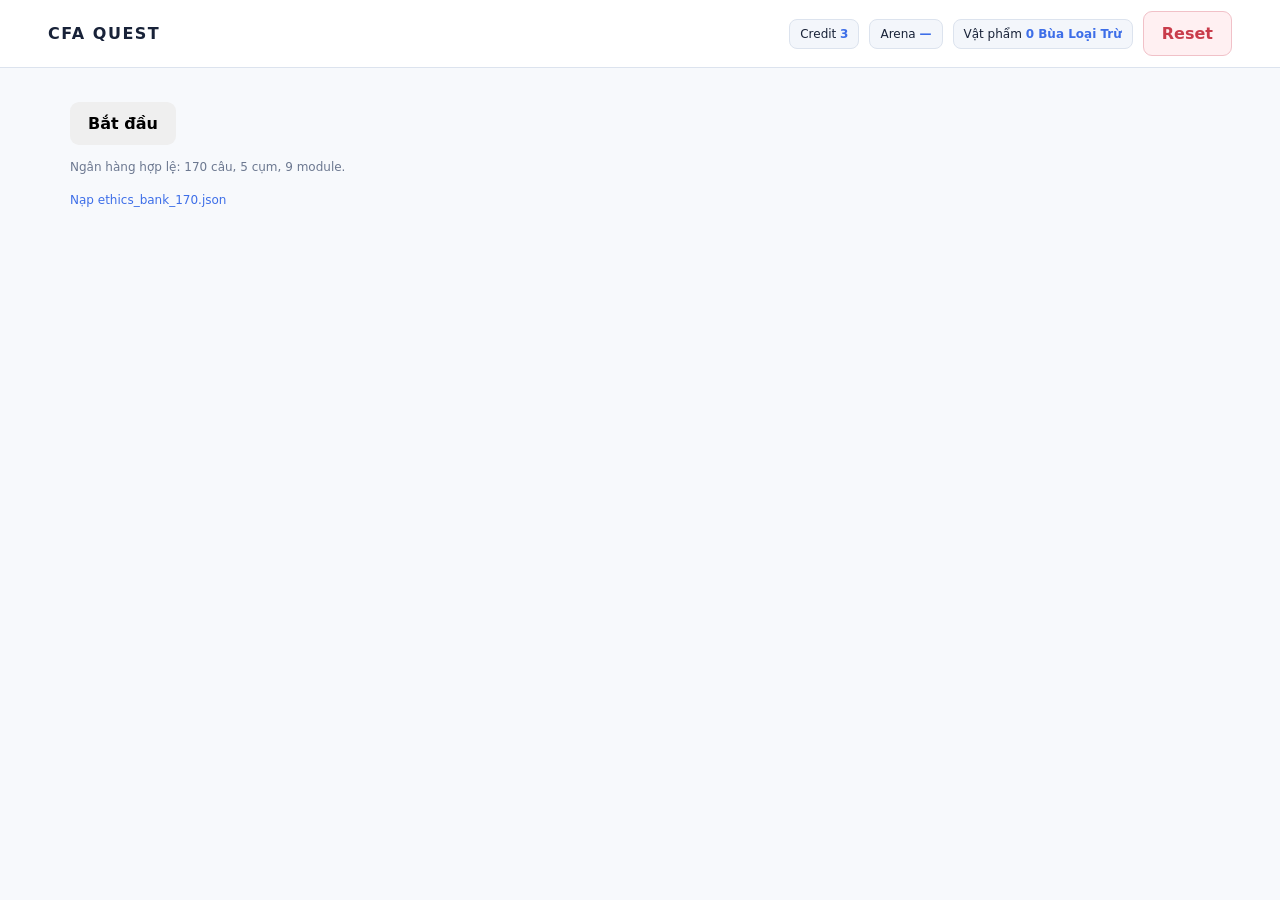
==== src/cfa_quest_v11.html @ 47611ed0 "Update cfa_quest_v11.html" ====
<!doctype html>
<html lang="vi">
<head>
  <meta charset="utf-8">
  <meta name="viewport" content="width=device-width, initial-scale=1">
  <title>CFA Quest — Ethics (demo v11)</title>
  <!-- Giao diện cũ dùng lại nguyên, file v11 chỉ bổ sung phần mới -->
  <link rel="stylesheet" href="cfa_dungeon_ui_v10_skipfix_updated.css">
  <link rel="stylesheet" href="cfa_quest_v11.css">
</head>
<body>
<header class="topbar">
  <div class="brand">CFA QUEST</div>
  <div class="hud">
    <span>Credit <b id="hudCredits">3</b></span>
    <span>Arena <b id="hudStage">—</b></span>
    <span>Vật phẩm <b id="hudItems">0 Bùa loại trừ</b></span>
    <button type="button" class="danger-btn" id="resetBtn">Reset</button>
  </div>
</header>

<main>
  <!-- Màn đầu (main menu): chỉ một nút Bắt đầu.
       Sau này có ảnh cánh cổng thì chỉ sửa CSS của .gate-btn, không đụng HTML/JS. -->
  <section id="home" class="screen active">
    <div class="menu">
      <button type="button" class="gate-btn" id="startBtn" aria-label="Bắt đầu">
        <span class="gate-label">Bắt đầu</span>
      </button>
    </div>
    <!-- Giữ lại cho kiểm thử (deployment.md bước 4, testing.md T-I04), thu nhỏ ở cuối màn -->
    <div class="menu-foot">
      <p id="bankStatus" class="status"></p>
      <label class="file-loader">Nạp ethics_bank_170.json<input id="bankFile" type="file" accept="application/json"></label>
    </div>
  </section>

  <!-- Bảng tiến trình -->
  <section id="dashboard" class="screen">
    <div class="section-head">
      <div><div class="eyebrow">Tiến trình</div><h2>Hầm ngục 5 Arena</h2></div>
      <button type="button" class="secondary-btn" id="shopBtn">Vào Shop</button>
    </div>
    <div id="stageGrid" class="stage-grid"></div>
  </section>

  <!-- Làm bài -->
  <section id="quiz" class="screen">
    <div class="quiz-shell">
      <div class="section-head">
        <div><div class="eyebrow" id="quizArena"></div></div>
        <div class="quiz-count" id="quizCount"></div>
      </div>
      <div class="progress"><i id="progress"></i></div>
      <div class="quiz-grid">
        <article class="panel question-card">
          <div class="meta"><span id="qReused" class="hidden">Câu đã gặp, phương án đã xáo</span></div>
          <h3 id="qStem"></h3>
          <div id="qOptions" class="answers"></div>
          <p id="qMsg" class="q-msg" role="alert"></p>
          <div id="feedback" class="feedback hidden"></div>
          <button type="button" id="confirmBtn" class="primary-btn">Xác nhận</button>
          <button type="button" id="nextBtn" class="primary-btn hidden">Câu tiếp</button>
        </article>
        <aside class="panel side-panel">
          <div class="stat"><span>Đã xác nhận</span><b id="sideProgress">0</b></div>
          <div class="stat"><span>Credit</span><b id="sideCredits">3</b></div>
          <hr>
          <div id="itemBox"></div>
          <hr>
          <button type="button" class="secondary-btn exit-btn" id="exitBtn">Thoát Arena</button>
        </aside>
      </div>
    </div>
  </section>

  <!-- Kết quả sau mỗi Arena -->
  <section id="result" class="screen">
    <div class="panel report-card">
      <div id="resultBody"></div>
      <div id="resultActions" class="btn-row"></div>
    </div>
  </section>

  <!-- Shop -->
  <section id="shop" class="screen">
    <div class="section-head">
      <div><div class="eyebrow">Shop</div><h2>Vật phẩm</h2></div>
      <button type="button" class="secondary-btn" id="shopBack">Quay lại</button>
    </div>
    <div class="shop-note panel">Số dư: <b id="shopCredits">3</b> Credit. Không dùng vật phẩm ở Arena 1 và Boss. Mỗi Arena dùng tối đa 1 vật phẩm. Câu dùng vật phẩm vẫn tính điểm đỗ/trượt nhưng không tính vào bảng chẩn đoán.</div>
    <div id="shopGrid" class="shop-grid"></div>
  </section>

  <!-- Bảng tổng kết sau Boss -->
  <section id="report" class="screen">
    <div class="panel report-card">
      <div id="reportBody"></div>
      <div class="btn-row">
        <button type="button" class="secondary-btn" id="reportBack">Về bảng tiến trình</button>
        <button type="button" class="primary-btn" id="newRunBtn">Tạo lượt chơi mới</button>
      </div>
    </div>
  </section>
</main>

<!-- Hộp thông báo chặn (vật phẩm thứ 2, hết câu, huỷ lượt...) -->
<div id="noticeOverlay" class="notice-overlay hidden" role="dialog" aria-modal="true" aria-labelledby="noticeTitle">
  <div class="panel notice-card">
    <h3 id="noticeTitle"></h3>
    <p id="noticeText"></p>
    <button type="button" class="primary-btn" id="noticeOk">Đã hiểu</button>
  </div>
</div>
<div id="toast" role="status"></div>

<script src="cfa_quest_v11_bank.js"></script>
<script src="cfa_quest_v11.js"></script>
</body>
</html>
---- src/cfa_dungeon_ui_v10_skipfix_updated.css ----
:root{--bg:#f7f9fc;--panel:#fff;--ink:#182238;--muted:#6c7890;--line:#dce3ee;--blue:#3d6ee8;--blue-soft:#eaf1ff;--red:#c93c4b;--red-soft:#fff0f2;--yellow:#f2c94c;--yellow-soft:#fff7d8;--gray:#a8b1c0;--gray-soft:#eef1f5;--green:#1f9d70;--green-soft:#e8f8f1;--shadow:0 12px 32px rgba(42,58,92,.08)}*{box-sizing:border-box}body{margin:0;background:var(--bg);color:var(--ink);font-family:Inter,system-ui,-apple-system,BlinkMacSystemFont,"Segoe UI",sans-serif}button,input{font:inherit}.topbar{height:68px;background:#fff;border-bottom:1px solid var(--line);display:flex;align-items:center;justify-content:space-between;padding:0 clamp(16px,4vw,48px);position:sticky;top:0;z-index:20}.brand{font-weight:900;letter-spacing:1.5px}.hud{display:flex;gap:10px;align-items:center;flex-wrap:wrap}.hud span{background:#f3f6fb;border:1px solid var(--line);border-radius:8px;padding:7px 10px;font-size:12px}.hud b{color:var(--blue)}main{max-width:1180px;margin:auto}.screen{display:none;padding:34px 20px 70px}.screen.active{display:block}.panel{background:var(--panel);border:1px solid var(--line);border-radius:16px;box-shadow:var(--shadow)}.hero{max-width:900px;margin:8vh auto 0;padding:64px;text-align:center}.eyebrow{font-size:11px;font-weight:900;letter-spacing:2px;color:var(--blue)}h1,h2,h3{margin-top:0}h1{font-size:clamp(38px,6vw,70px);line-height:1.03;margin:18px 0}h1 em{color:var(--blue);font-style:normal}p{color:var(--muted);line-height:1.7}.rules-grid{display:grid;grid-template-columns:repeat(4,1fr);gap:10px;margin:30px 0}.rules-grid div{background:#f8fafc;border:1px solid var(--line);border-radius:10px;padding:16px}.rules-grid b{display:block;font-size:24px;color:var(--blue)}.rules-grid span{font-size:11px;color:var(--muted)}button{border:0;border-radius:9px;padding:12px 18px;cursor:pointer;font-weight:800}.primary-btn{background:var(--blue);color:#fff}.primary-btn:hover{filter:brightness(1.05)}.secondary-btn{background:#fff;border:1px solid var(--line);color:var(--ink)}.danger-btn{background:var(--red-soft);color:var(--red);border:1px solid #f1c1c8}.status{min-height:20px;font-size:12px}.file-loader{display:inline-flex;gap:8px;align-items:center;color:var(--blue);font-size:12px;cursor:pointer}.file-loader input{display:none}.section-head{display:flex;justify-content:space-between;align-items:center;gap:16px;margin-bottom:20px}.section-head h2{margin:6px 0;font-size:28px}.stage-grid{display:grid;grid-template-columns:repeat(6,1fr);gap:10px}.stage{padding:18px;min-height:145px;position:relative}.stage .num{font-size:11px;color:var(--muted)}.stage h3{font-size:15px;margin:10px 0}.stage p{font-size:11px;margin:0}.stage.active{border-color:#a7bff8;background:var(--blue-soft)}.stage.done{border-color:#9bd8c0;background:var(--green-soft)}.stage.locked{background:var(--gray-soft);color:#7f8998;box-shadow:none}.stage .badge{position:absolute;right:10px;top:10px;font-size:9px;font-weight:900;padding:4px 6px;border-radius:6px;background:#fff;border:1px solid var(--line)}.dashboard-grid{display:grid;grid-template-columns:1fr 1fr;gap:12px;margin-top:14px}.compact{padding:20px}.compact h3{font-size:15px}.compact p{font-size:12px;margin:8px 0}.legend{width:12px;height:12px;border-radius:3px;display:inline-block;margin-right:7px;vertical-align:-2px}.legend.blue{background:#9bb8ff}.legend.red{background:#ef8993}.legend.yellow{background:#f3d56b}.legend.gray{background:#c6ccd5}.quiz-shell{max-width:1000px;margin:auto}.quiz-count{font-weight:900;color:var(--blue)}.progress{height:8px;background:#e9edf4;border-radius:99px;overflow:hidden;margin-bottom:16px}.progress i{display:block;height:100%;width:0;background:var(--blue);transition:.25s}.quiz-grid{display:grid;grid-template-columns:1fr 250px;gap:14px}.question-card{padding:32px}.meta{display:flex;justify-content:space-between;color:var(--blue);font-size:11px;font-weight:900}.question-card h3{font-size:25px;line-height:1.5;margin:18px 0 24px}.answers{display:grid;gap:10px}.ans{width:100%;text-align:left;background:#fff;border:1px solid var(--line);color:var(--ink)}.ans:hover:not(:disabled){border-color:#9bb8ff;background:var(--blue-soft)}.ans.correct{background:var(--green-soft);border-color:#78cba9}.ans.wrong{background:var(--red-soft);border-color:#e58b96}.ans:disabled{cursor:default}.feedback{margin:18px 0;padding:14px;background:var(--yellow-soft);border-left:4px solid var(--yellow);border-radius:8px;color:#66531b;font-size:13px;line-height:1.6}.hidden{display:none!important}.side-panel{padding:20px;height:max-content}.stat{display:flex;justify-content:space-between;padding:12px 0;border-bottom:1px solid var(--line);font-size:12px}.stat b{color:var(--blue)}.side-panel hr{border:0;border-top:1px solid var(--line);margin:18px 0}.item-card{background:var(--blue-soft);border:1px solid #c4d5fb;border-radius:10px;padding:12px;font-size:11px}.item-card button{margin-top:10px;width:100%;background:#fff;border:1px solid #b7c9f5;color:var(--blue)}.modal-card{max-width:760px;margin:10vh auto;padding:54px;text-align:center}.modal-card h1{font-size:42px}.result-box{margin:25px 0;padding:18px;background:var(--yellow-soft);border:1px solid #ecd788;border-radius:10px;text-align:left}.shop-note{padding:16px;margin-bottom:14px;font-size:12px}.shop-grid{display:grid;grid-template-columns:repeat(3,1fr);gap:12px}.shop-item{padding:22px}.shop-item h3{font-size:16px}.shop-item p{font-size:12px}.shop-item .price{font-weight:900;color:var(--blue);margin:12px 0}.report-card{max-width:1000px;margin:auto;padding:42px}.report-card h1{font-size:45px}.metrics{display:grid;grid-template-columns:repeat(4,1fr);gap:10px;margin:22px 0}.metric{background:#f7f9fc;border:1px solid var(--line);border-radius:10px;padding:14px}.metric span{display:block;color:var(--muted);font-size:10px}.metric b{font-size:24px}.table-wrap{border:1px solid var(--line);border-radius:10px;overflow:hidden;margin-bottom:24px}.row{display:grid;grid-template-columns:1.2fr 1fr 1fr 1fr;padding:12px 14px;border-bottom:1px solid var(--line);font-size:12px}.row:last-child{border-bottom:0}.row.head{background:#f4f6fa;font-weight:900}.milestones{display:grid;gap:8px;margin-bottom:24px}.milestone{padding:12px;border-radius:9px;background:#f7f9fc;border:1px solid var(--line);font-size:12px}.cluster-report{display:grid;grid-template-columns:repeat(2,1fr);gap:10px;margin-bottom:24px}.cluster-card{padding:15px;border:1px solid var(--line);border-radius:10px}.cluster-card.weak{background:var(--red-soft);border-color:#efb0b8}.cluster-card.good{background:var(--green-soft);border-color:#b0dfcb}.performance-final{background:var(--yellow-soft);border:1px solid #ecd788;border-radius:12px;padding:22px;display:flex;justify-content:space-between;align-items:center;margin:24px 0}.performance-final b{font-size:36px}.muted{color:var(--muted)}#toast{position:fixed;right:20px;bottom:20px;background:#1d2940;color:#fff;padding:12px 15px;border-radius:9px;opacity:0;transform:translateY(10px);transition:.2s;pointer-events:none;z-index:50;font-size:12px}#toast.show{opacity:1;transform:none}@media(max-width:800px){.hero{padding:35px 20px}.rules-grid,.stage-grid,.shop-grid,.metrics{grid-template-columns:repeat(2,1fr)}.quiz-grid,.dashboard-grid{grid-template-columns:1fr}.side-panel{order:-1}.cluster-report{grid-template-columns:1fr}}@media(max-width:520px){.topbar{height:auto;padding:12px 14px;align-items:flex-start}.hud{justify-content:flex-end}.rules-grid,.stage-grid,.shop-grid,.metrics{grid-template-columns:1fr}.screen{padding:20px 12px 50px}.question-card,.report-card,.modal-card{padding:22px}.question-card h3{font-size:20px}.section-head{align-items:flex-start}}

/* Active stage is an actionable card. */
.stage.active { cursor: pointer; }
.stage.active:hover { transform: translateY(-2px); box-shadow: 0 10px 24px rgba(35, 76, 150, .12); }
.stage.active:focus { outline: 2px solid #4f7cff; outline-offset: 3px; }
.stage.done { cursor: default; }
.stage.locked { cursor: not-allowed; }
---- src/cfa_quest_v11.css ----
/* CFA Quest demo v11 — chỉ bổ sung cho các thành phần mới.
   Màu, font, panel, nút... lấy từ cfa_dungeon_ui_v10_skipfix_updated.css. */

/* Chọn rồi mới xác nhận */
.ans.selected { border-color: var(--blue); background: var(--blue-soft); box-shadow: inset 3px 0 0 var(--blue); }
.ans.eliminated { opacity: .35; text-decoration: line-through; }
.ans:focus-visible, button:focus-visible { outline: 2px solid var(--blue); outline-offset: 2px; }
#confirmBtn, #nextBtn { margin-top: 16px; }
.q-msg { min-height: 1.4em; margin: 10px 0 0; color: var(--red); font-size: 13px; }
.hint-line { background: var(--yellow-soft); border-left: 4px solid var(--yellow); border-radius: 8px; padding: 10px 12px; color: #66531b; font-size: 13px; margin: 0 0 14px; }
.meta #qReused { color: var(--red); }
.item-card + .item-card { margin-top: 10px; }
.item-card button:disabled { opacity: .5; cursor: not-allowed; }
.exit-btn { width: 100%; }
.stage .try { margin-top: 8px; font-weight: 700; }

/* Bảng */
.tbl-wrap { overflow-x: auto; border: 1px solid var(--line); border-radius: 10px; margin: 10px 0; }
table.diag { width: 100%; border-collapse: collapse; font-size: 13px; }
table.diag th, table.diag td { padding: 9px 12px; border-bottom: 1px solid var(--line); text-align: left; white-space: nowrap; }
table.diag thead th { background: #f4f6fa; font-size: 12px; }
table.diag tbody tr:last-child th, table.diag tbody tr:last-child td { border-bottom: 0; }
table.diag tr.sub th { padding-left: 28px; font-weight: 400; color: var(--muted); }
table.diag tr.sub td { color: var(--muted); }
table.diag tr.hl th, table.diag tr.hl td { background: var(--red-soft); }
.verdict.good { color: var(--green); font-weight: 700; }
.verdict.mid { color: #9a6b00; font-weight: 700; }
.verdict.weak { color: var(--red); font-weight: 700; }
.verdict.na { color: var(--muted); }
.note { font-size: 12px; color: var(--muted); margin: 6px 0 18px; }

/* Biểu đồ tiến bộ */
.chart-wrap { overflow-x: auto; }
.chart-wrap svg { width: 100%; min-width: 480px; height: auto; display: block; }
.chart-wrap .grid { stroke: var(--line); stroke-width: 1; }
.chart-wrap .grid.threshold { stroke: var(--gray); stroke-width: 1.5; stroke-dasharray: 6 4; }
.chart-wrap .axis { font-size: 11px; fill: var(--muted); }
.chart-wrap .end-label { font-size: 12px; font-weight: 700; }

/* Màn kết quả */
.report-card h3 { margin-top: 28px; }
.result-score { display: flex; align-items: baseline; gap: 14px; flex-wrap: wrap; padding: 16px 20px; border-radius: 12px; margin: 10px 0 14px; }
.result-score b { font-size: 40px; }
.result-score.pass { background: var(--green-soft); border: 1px solid #9bd8c0; }
.result-score.fail { background: var(--red-soft); border: 1px solid #efb0b8; }
.announce { background: var(--blue-soft); border: 1px solid #c4d5fb; border-radius: 12px; padding: 14px 18px; margin: 18px 0; }
.announce h3 { margin: 0 0 6px; font-size: 15px; }
.announce p { margin: 0; color: var(--ink); }
.warn-box { background: var(--yellow-soft); border: 1px solid #ecd788; border-radius: 10px; padding: 12px 14px; font-size: 13px; margin: 12px 0; color: #66531b; }
.review { border: 1px solid var(--line); border-radius: 10px; padding: 10px 14px; margin: 8px 0; font-size: 13px; }
.review summary { cursor: pointer; font-weight: 700; }
.review .stem { color: var(--ink); }
.review .reason { color: #8a3340; }
.review .explain { background: #f7f9fc; border-radius: 8px; padding: 10px; }
.review pre { white-space: pre-wrap; font-size: 12px; }
.tag { display: inline-block; font-size: 11px; font-weight: 800; border-radius: 6px; padding: 2px 6px; margin-right: 4px; }
.tag.wrong { background: var(--red-soft); color: var(--red); }
.tag.right { background: var(--green-soft); color: var(--green); }
.btn-row { display: flex; gap: 10px; flex-wrap: wrap; justify-content: flex-end; margin-top: 24px; }
.performance-final small { font-size: 11px; color: var(--muted); font-weight: 400; }

/* Shop */
.shop-grid { grid-template-columns: repeat(2, 1fr); }
.shop-item button:disabled { opacity: .45; cursor: not-allowed; }
.shop-item .lack { color: var(--red); font-size: 12px; margin: 8px 0 0; }

/* Bảng tiến trình */
.targets { margin-top: 14px; }
.targets p { margin: 6px 0; }

/* Hộp thông báo */
.notice-overlay { position: fixed; inset: 0; background: rgba(24, 34, 56, .45); display: flex; align-items: center; justify-content: center; z-index: 60; padding: 20px; }
.notice-card { max-width: 460px; width: 100%; padding: 26px; }
.notice-card p { white-space: pre-line; color: var(--ink); }

@media (max-width: 800px) {
  .shop-grid { grid-template-columns: 1fr; }
  .btn-row { justify-content: stretch; }
  .btn-row button { flex: 1 1 auto; }
}
@media (prefers-reduced-motion: reduce) {
  * { transition: none !important; }
}

/* Chữ phương án dễ đọc hơn, số câu không xuống dòng */
.ans { font-weight: 500; line-height: 1.5; }
.quiz-count { white-space: nowrap; }

/* Ô Arena đã đỗ: bấm để xem lại kết quả (28/09) */
.stage.done.reviewable { cursor: pointer; }
.stage.done.reviewable:hover { transform: translateY(-2px); box-shadow: 0 10px 24px rgba(31, 157, 112, .14); }
.stage.done.reviewable:focus { outline: 2px solid var(--green); outline-offset: 3px; }
.stage .review-link { margin-top: 6px; font-weight: 700; color: var(--green); }
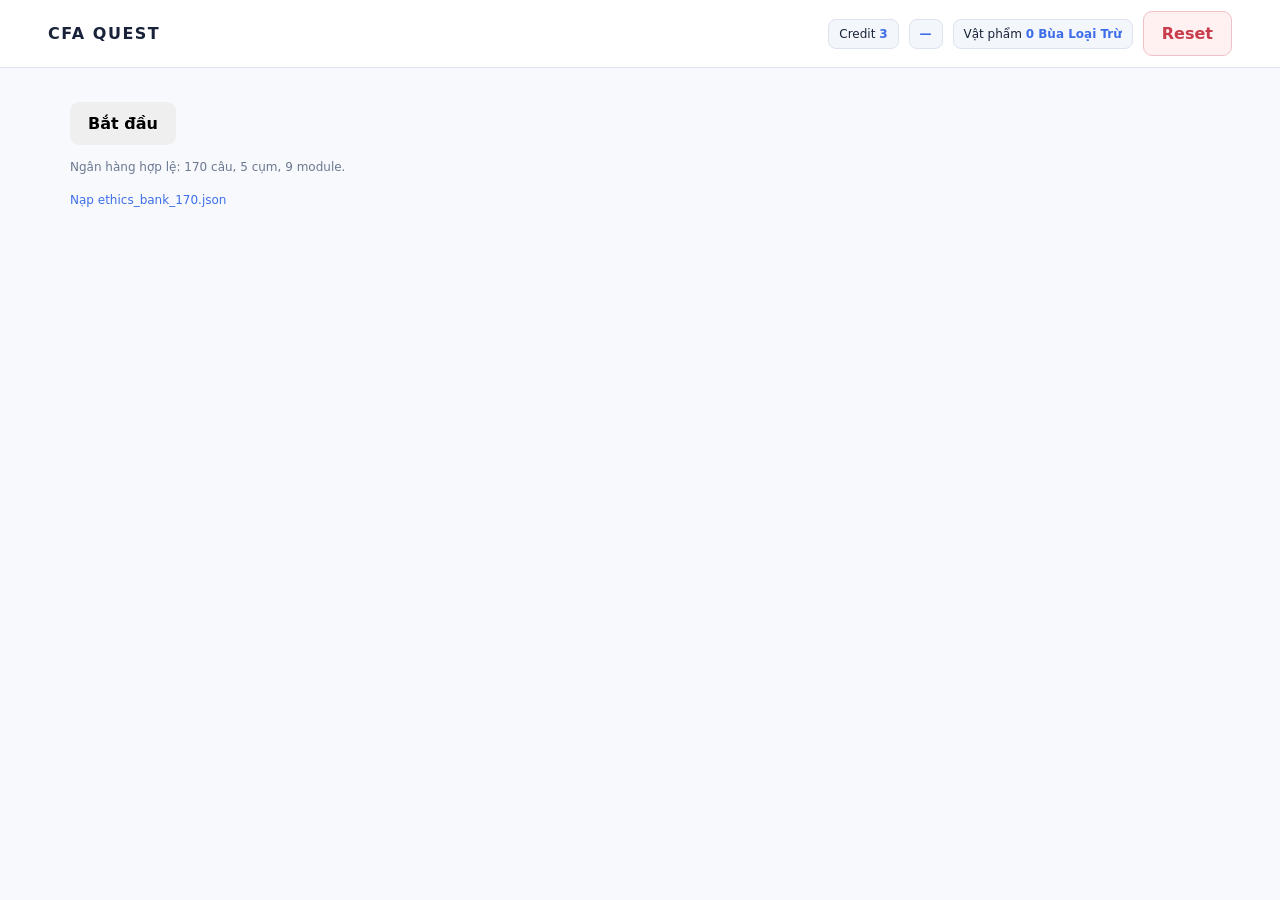
==== commit 519aff77: "Update cfa_quest_v11.html" ====
--- a/src/cfa_quest_v11.html
+++ b/src/cfa_quest_v11.html
@@ -13,7 +13,7 @@
   <div class="brand">CFA QUEST</div>
   <div class="hud">
     <span>Credit <b id="hudCredits">3</b></span>
-    <span>Arena <b id="hudStage">—</b></span>
+    <span><b id="hudStage">—</b></span>
     <span>Vật phẩm <b id="hudItems">0 Bùa loại trừ</b></span>
     <button type="button" class="danger-btn" id="resetBtn">Reset</button>
   </div>
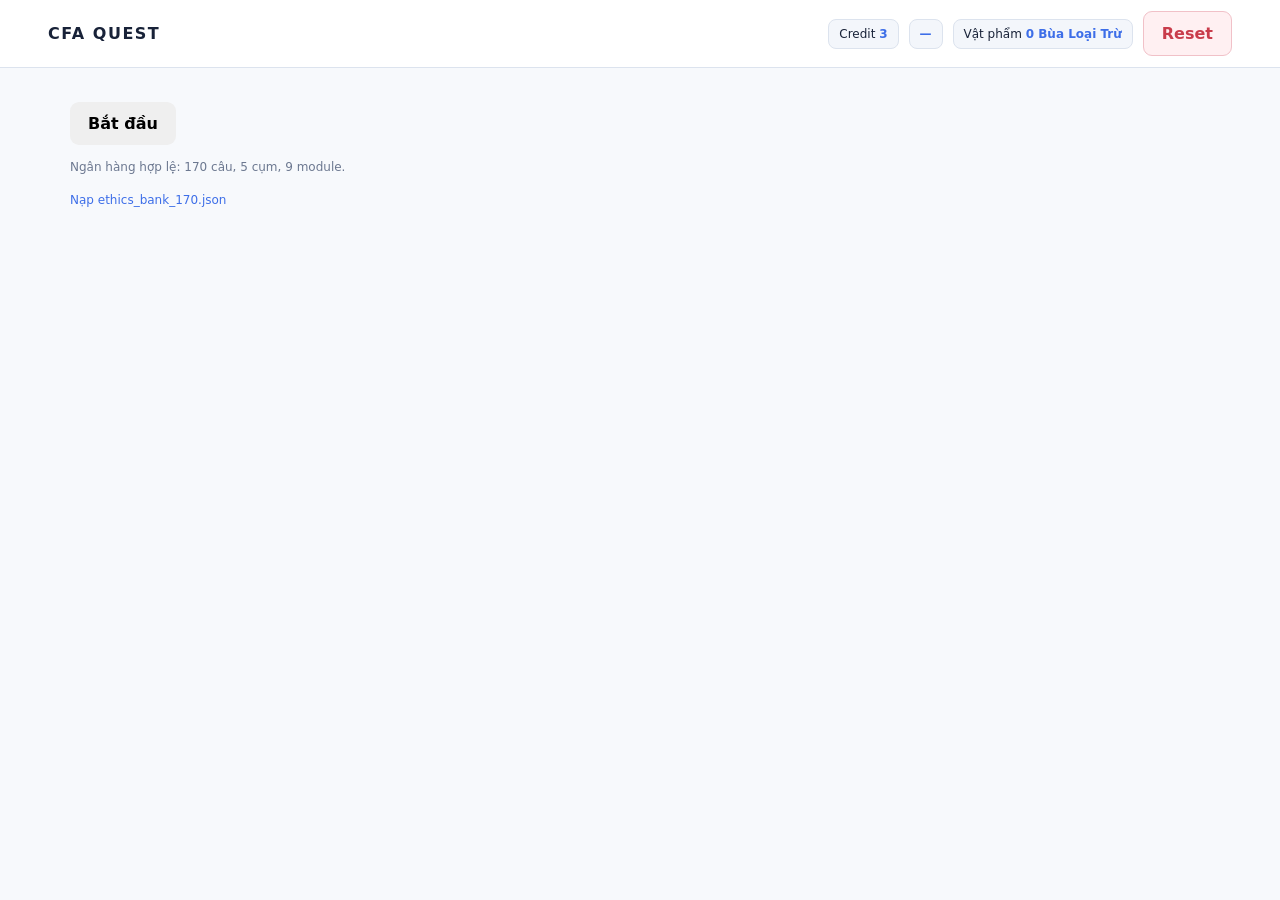
==== commit 867ce28b: "Update HTML for CFA Quest demo v12 Updated the title and added new styles for version 12. Modified p" ====
--- a/src/cfa_quest_v11.html
+++ b/src/cfa_quest_v11.html
@@ -3,10 +3,12 @@
 <head>
   <meta charset="utf-8">
   <meta name="viewport" content="width=device-width, initial-scale=1">
-  <title>CFA Quest — Ethics (demo v11)</title>
+  <title>CFA Quest — Ethics (demo v12)</title>
   <!-- Giao diện cũ dùng lại nguyên, file v11 chỉ bổ sung phần mới -->
   <link rel="stylesheet" href="cfa_dungeon_ui_v10_skipfix_updated.css">
   <link rel="stylesheet" href="cfa_quest_v11.css">
+  <!-- v12: đồng hồ, ô World Quest, khoá Boss -->
+  <link rel="stylesheet" href="cfa_quest_v12.css">
 </head>
 <body>
 <header class="topbar">
@@ -38,7 +40,7 @@
   <!-- Bảng tiến trình -->
   <section id="dashboard" class="screen">
     <div class="section-head">
-      <div><div class="eyebrow">Tiến trình</div><h2>Hầm ngục 5 Arena</h2></div>
+      <div><div class="eyebrow">Tiến trình</div><h2>Hầm ngục 5 Arena</h2><p class="dash-note">Ngưỡng đỗ tăng dần 70% → 90%. Arena 3, 4 và Boss có đồng hồ, quá giờ bị trừ Credit. Boss phải mở bằng 15 Credit.</p></div>
       <button type="button" class="secondary-btn" id="shopBtn">Vào Shop</button>
     </div>
     <div id="stageGrid" class="stage-grid"></div>
@@ -49,7 +51,7 @@
     <div class="quiz-shell">
       <div class="section-head">
         <div><div class="eyebrow" id="quizArena"></div></div>
-        <div class="quiz-count" id="quizCount"></div>
+        <div class="quiz-right"><div id="qTimer" class="q-timer hidden" role="timer" aria-live="off"></div><div class="quiz-count" id="quizCount"></div></div>
       </div>
       <div class="progress"><i id="progress"></i></div>
       <div class="quiz-grid">
@@ -88,7 +90,7 @@
       <div><div class="eyebrow">Shop</div><h2>Vật phẩm</h2></div>
       <button type="button" class="secondary-btn" id="shopBack">Quay lại</button>
     </div>
-    <div class="shop-note panel">Số dư: <b id="shopCredits">3</b> Credit. Không dùng vật phẩm ở Arena 1 và Boss. Mỗi Arena dùng tối đa 1 vật phẩm. Câu dùng vật phẩm vẫn tính điểm đỗ/trượt nhưng không tính vào bảng chẩn đoán.</div>
+    <div class="shop-note panel">Số dư: <b id="shopCredits">3</b> Credit. Không dùng vật phẩm ở Arena 1 và World Quest. Mỗi Arena (kể cả Boss) dùng tối đa 1 vật phẩm. Credit mua vật phẩm cũng là Credit để mở Boss (15 Credit). Câu dùng vật phẩm vẫn tính điểm đỗ/trượt nhưng không tính vào bảng chẩn đoán.</div>
     <div id="shopGrid" class="shop-grid"></div>
   </section>
 
@@ -109,7 +111,7 @@
   <div class="panel notice-card">
     <h3 id="noticeTitle"></h3>
     <p id="noticeText"></p>
-    <button type="button" class="primary-btn" id="noticeOk">Đã hiểu</button>
+    <div class="notice-actions"><button type="button" class="secondary-btn hidden" id="noticeCancel">Huỷ</button><button type="button" class="primary-btn" id="noticeOk">Đã hiểu</button></div>
   </div>
 </div>
 <div id="toast" role="status"></div>
--- a/src/cfa_quest_v12.css
+++ b/src/cfa_quest_v12.css
@@ -0,0 +1,33 @@
+/* CFA Quest demo v12 — chỉ bổ sung cho phần mới: đồng hồ, World Quest, khoá Boss.
+   Màu lấy từ biến trong cfa_dungeon_ui_v10_skipfix_updated.css. */
+
+/* Bảng tiến trình 7 ô: Arena 1–4, World Quest, Boss, Bảng tổng kết */
+@media (min-width: 801px) {
+  .stage-grid { grid-template-columns: repeat(7, 1fr); }
+}
+.dash-note { margin: 4px 0 0; font-size: 12px; }
+.stage .rule-line { margin-top: 8px; font-weight: 700; color: var(--ink); }
+.stage.locked .rule-line { color: #7f8998; }
+.stage.quest-card.active { border-color: #ecd788; background: var(--yellow-soft); }
+.stage.quest-card.active .badge { color: #8a6a00; }
+.stage.boss-gate { border: 1px dashed var(--red); background: var(--red-soft); cursor: pointer; }
+.stage.boss-gate .gate-line { margin-top: 8px; color: var(--ink); }
+.stage.boss-gate .gate-lack { margin-top: 6px; color: var(--red); font-weight: 700; }
+.stage.boss-gate .gate-ok { margin-top: 6px; color: var(--green); font-weight: 700; }
+
+/* Đồng hồ mỗi câu */
+.quiz-right { display: flex; align-items: center; gap: 12px; }
+.q-timer { font-weight: 800; font-size: 14px; padding: 6px 12px; border-radius: 8px; background: var(--blue-soft); color: var(--blue); border: 1px solid #c4d5fb; white-space: nowrap; font-variant-numeric: tabular-nums; }
+.q-timer.warn { background: var(--yellow-soft); color: #8a6a00; border-color: #ecd788; }
+.q-timer.over { background: var(--red-soft); color: var(--red); border-color: #efb0b8; }
+
+/* Dòng tính Credit ở màn kết quả */
+.credit-line { display: flex; flex-direction: column; gap: 4px; padding: 12px 16px; border-radius: 10px; background: #f7f9fc; border: 1px solid var(--line); margin: 8px 0 14px; font-size: 13px; }
+.credit-line b { font-size: 15px; }
+
+/* Hộp xác nhận hai nút */
+.notice-actions { display: flex; gap: 10px; justify-content: flex-end; flex-wrap: wrap; }
+
+@media (max-width: 520px) {
+  .quiz-right { flex-direction: column; align-items: flex-end; gap: 6px; }
+}
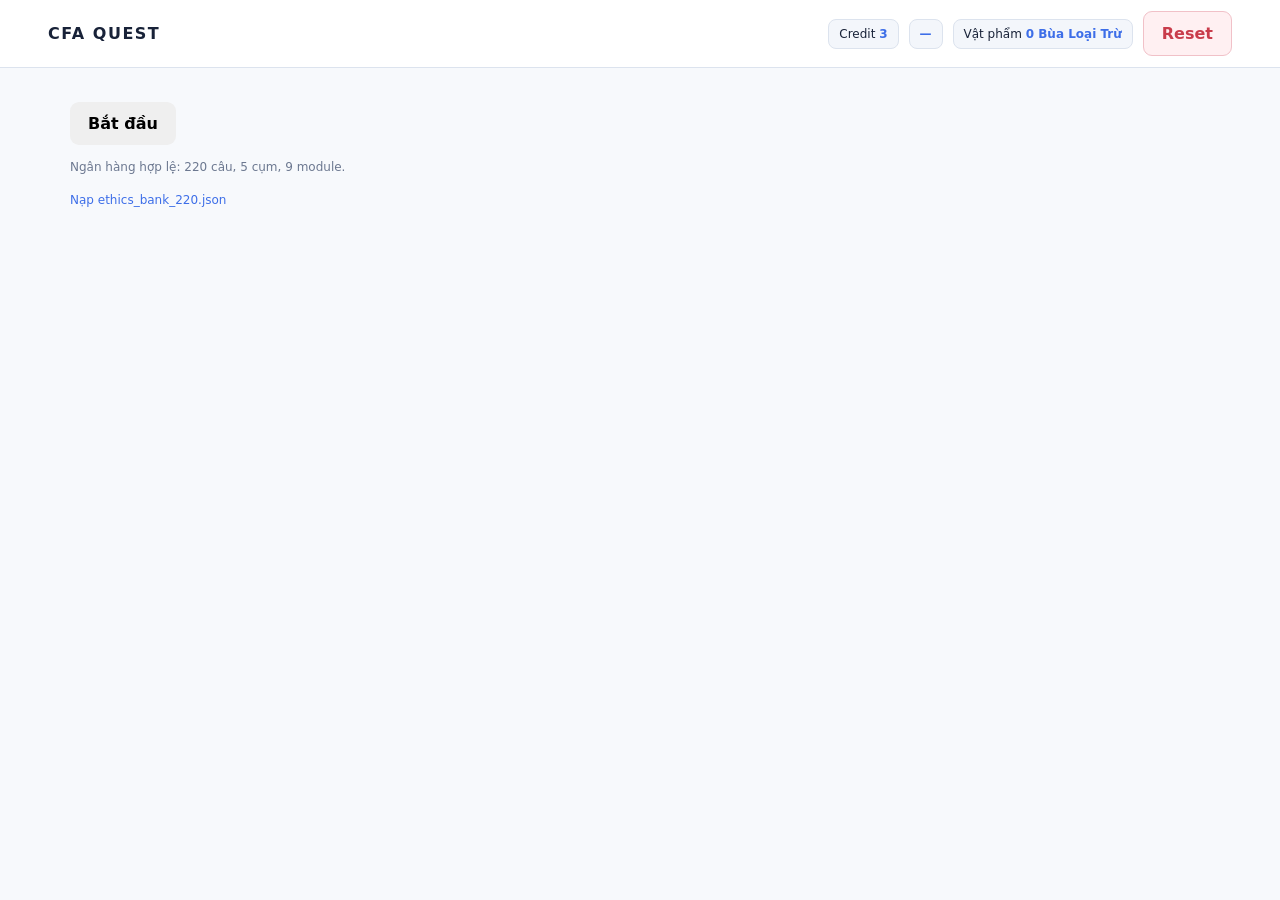
==== commit cfcfb741: "Update file input label for ethics_bank_220.json" ====
--- a/src/cfa_quest_v11.html
+++ b/src/cfa_quest_v11.html
@@ -33,7 +33,7 @@
     <!-- Giữ lại cho kiểm thử (deployment.md bước 4, testing.md T-I04), thu nhỏ ở cuối màn -->
     <div class="menu-foot">
       <p id="bankStatus" class="status"></p>
-      <label class="file-loader">Nạp ethics_bank_170.json<input id="bankFile" type="file" accept="application/json"></label>
+      <label class="file-loader">Nạp ethics_bank_220.json<input id="bankFile" type="file" accept="application/json"></label>
     </div>
   </section>
 
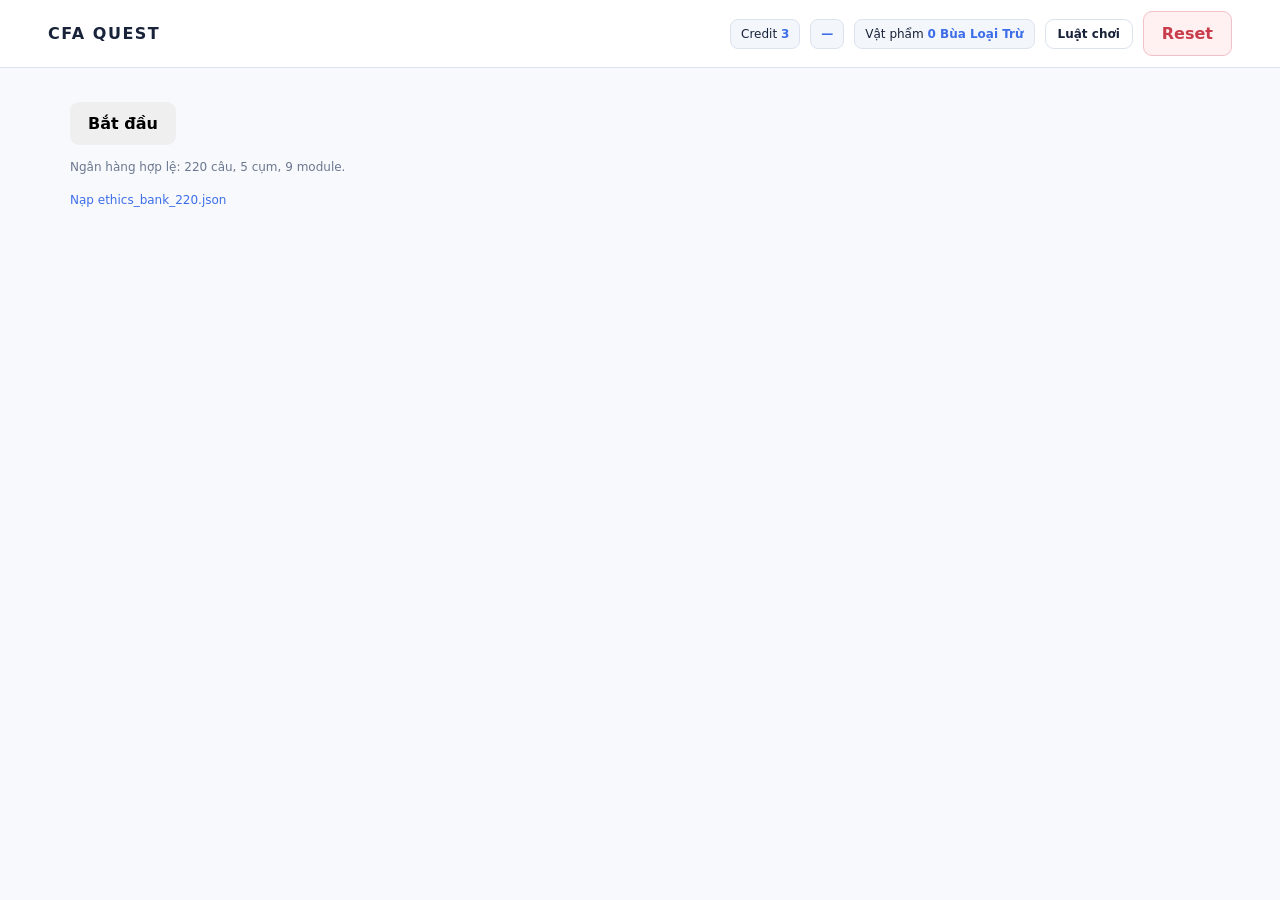
==== commit cc1dcca9: "Add tutorial and rules overlay to HTML" ====
--- a/src/cfa_quest_v11.html
+++ b/src/cfa_quest_v11.html
@@ -9,6 +9,8 @@
   <link rel="stylesheet" href="cfa_quest_v11.css">
   <!-- v12: đồng hồ, ô World Quest, khoá Boss -->
   <link rel="stylesheet" href="cfa_quest_v12.css">
+  <!-- Tutorial (17/10/2026): thẻ hướng dẫn, coach mark, bảng Luật chơi -->
+  <link rel="stylesheet" href="cfa_quest_tutorial.css">
 </head>
 <body>
 <header class="topbar">
@@ -17,6 +19,7 @@
     <span>Credit <b id="hudCredits">3</b></span>
     <span><b id="hudStage">—</b></span>
     <span>Vật phẩm <b id="hudItems">0 Bùa loại trừ</b></span>
+    <button type="button" class="secondary-btn rules-btn" id="rulesBtn">Luật chơi</button>
     <button type="button" class="danger-btn" id="resetBtn">Reset</button>
   </div>
 </header>
@@ -111,12 +114,30 @@
   <div class="panel notice-card">
     <h3 id="noticeTitle"></h3>
     <p id="noticeText"></p>
+    <p id="noticeWarn" class="notice-warn hidden"></p>
     <div class="notice-actions"><button type="button" class="secondary-btn hidden" id="noticeCancel">Huỷ</button><button type="button" class="primary-btn" id="noticeOk">Đã hiểu</button></div>
   </div>
 </div>
 <div id="toast" role="status"></div>
 
+<!-- Bảng Luật chơi: luôn mở được, trừ lúc đang làm câu có đồng hồ. Nội dung sinh từ CONFIG. -->
+<div id="rulesOverlay" class="notice-overlay hidden" role="dialog" aria-modal="true" aria-labelledby="rulesTitle">
+  <div class="panel rules-card">
+    <div class="eyebrow">Tra cứu</div>
+    <h3 id="rulesTitle">Luật chơi</h3>
+    <div id="rulesBody"></div>
+    <div class="notice-actions">
+      <button type="button" class="secondary-btn" id="rulesReplay">Xem lại hướng dẫn</button>
+      <button type="button" class="primary-btn" id="rulesClose">Đóng</button>
+    </div>
+  </div>
+</div>
+
+<!-- Lớp hướng dẫn (tutorial). Tách khỏi #noticeOverlay để không đè hộp notice()/ask(). -->
+<div id="tutLayer" class="tut-layer hidden"></div>
+
 <script src="cfa_quest_v11_bank.js"></script>
+<script src="cfa_quest_tutorial.js"></script>
 <script src="cfa_quest_v11.js"></script>
 </body>
 </html>
--- a/src/cfa_quest_tutorial.css
+++ b/src/cfa_quest_tutorial.css
@@ -0,0 +1,66 @@
+/* CFA Quest — lớp hướng dẫn (tutorial) và bảng Luật chơi.
+   Màu lấy từ biến trong cfa_dungeon_ui_v10_skipfix_updated.css. */
+
+/* Nút Luật chơi trên thanh HUD */
+.rules-btn { padding: 7px 12px; font-size: 12px; }
+.rules-btn:disabled { opacity: .45; cursor: not-allowed; }
+
+/* Dòng cảnh báo trong hộp xác nhận (hộp mở khoá Boss) */
+.notice-warn { color: var(--red); font-weight: 700; background: var(--red-soft); border: 1px solid #efb0b8; border-radius: 8px; padding: 10px 12px; line-height: 1.6; }
+
+/* Ghi chú cố định cạnh Bảng A của Bảng tổng kết */
+.claim-note { background: #f7f9fc; border: 1px solid var(--line); border-left: 4px solid var(--gray); border-radius: 10px; padding: 12px 16px; margin: 4px 0 22px; font-size: 13px; }
+.claim-note b { color: var(--ink); }
+.claim-note ol { margin: 6px 0 0; padding-left: 20px; color: var(--muted); line-height: 1.6; }
+
+/* Bảng Luật chơi */
+.rules-card { max-width: 860px; width: 100%; padding: 26px; max-height: calc(100vh - 40px); overflow-y: auto; }
+.rules-card h3 { margin: 6px 0 12px; }
+/* table.diag (v11) đặt nowrap cho mọi ô; bảng luật cần xuống dòng để đủ 6 cột */
+table.diag.rules-table { width: 100%; }
+table.diag.rules-table th, table.diag.rules-table td { white-space: normal; font-size: 12px; vertical-align: top; padding: 8px 10px; }
+table.diag.rules-table tbody th { white-space: nowrap; }
+
+/* ---------- Lớp hướng dẫn ---------- */
+.tut-layer { position: fixed; inset: 0; z-index: 70; }
+.tut-backdrop { position: fixed; inset: 0; background: rgba(24, 34, 56, .45); }
+.tut-backdrop.clear { background: transparent; }   /* coach mark: phần tối do .tut-spot vẽ */
+
+/* Khung sáng quanh phần được chỉ vào */
+.tut-spot { position: fixed; z-index: 71; border-radius: 12px; box-shadow: 0 0 0 9999px rgba(24, 34, 56, .45); outline: 2px solid var(--yellow); pointer-events: none; transition: top .15s, left .15s, width .15s, height .15s; }
+
+/* Thẻ giữa màn hình */
+.tut-card { position: fixed; top: 50%; left: 50%; transform: translate(-50%, -50%); width: min(460px, calc(100vw - 32px)); padding: 24px 26px; z-index: 72; max-height: calc(100vh - 32px); overflow-y: auto; }
+.tut-card h3 { margin: 8px 0 10px; font-size: 18px; }
+.tut-body p { margin: 0 0 10px; font-size: 14px; color: var(--ink); line-height: 1.6; }
+.tut-body b { color: var(--ink); }
+.tut-actions { display: flex; gap: 10px; justify-content: flex-end; flex-wrap: wrap; margin-top: 16px; }
+
+/* Coach mark: thẻ nhỏ cạnh phần được chỉ vào (vị trí do JS đặt) */
+.tut-card.coach { transform: none; width: min(380px, calc(100vw - 24px)); border: 2px solid var(--yellow); }
+/* Không đủ chỗ cạnh phần được chỉ vào: thẻ nằm ở góc dưới bên phải */
+.tut-card.coach.sheet { top: auto !important; left: auto !important; right: 16px; bottom: 16px; max-height: 55vh; }
+/* Màn hẹp: thẻ trải ngang cuối màn hình */
+@media (max-width: 599px) {
+  .tut-card.coach.sheet { left: 12px !important; right: 12px; bottom: 12px; width: auto; }
+}
+
+.tut-list { margin: 4px 0 10px; padding-left: 20px; font-size: 13px; color: var(--ink); line-height: 1.6; }
+.tut-list li { margin-bottom: 4px; }
+
+/* Sơ đồ nhánh sau Arena 4 (thẻ res_arena4_thieu) */
+.tut-flow { list-style: none; margin: 8px 0 0; padding: 0; display: grid; gap: 6px; font-size: 13px; counter-reset: none; }
+.tut-flow li { background: #f7f9fc; border: 1px solid var(--line); border-radius: 8px; padding: 7px 10px; color: var(--ink); position: relative; }
+.tut-flow li + li::before { content: "↓"; position: absolute; top: -15px; left: 14px; font-size: 11px; color: var(--muted); }
+.tut-flow .ok { color: var(--green); font-weight: 700; }
+.tut-flow .lack { color: var(--red); font-weight: 700; }
+
+/* Đồng hồ demo (thẻ pre_arena3_b): câu giả, không lấy từ bank */
+.tut-demo { border: 1px dashed var(--line); border-radius: 10px; padding: 10px 12px; margin-top: 6px; background: #fbfcfe; }
+.tut-demo-head { display: flex; justify-content: space-between; align-items: center; gap: 10px; font-size: 11px; color: var(--muted); font-weight: 700; }
+.tut-demo-stem { margin: 8px 0 0 !important; font-size: 13px !important; color: var(--muted) !important; }
+
+@media (max-width: 520px) {
+  .tut-card { padding: 20px; }
+  .tut-body p { font-size: 13px; }
+}
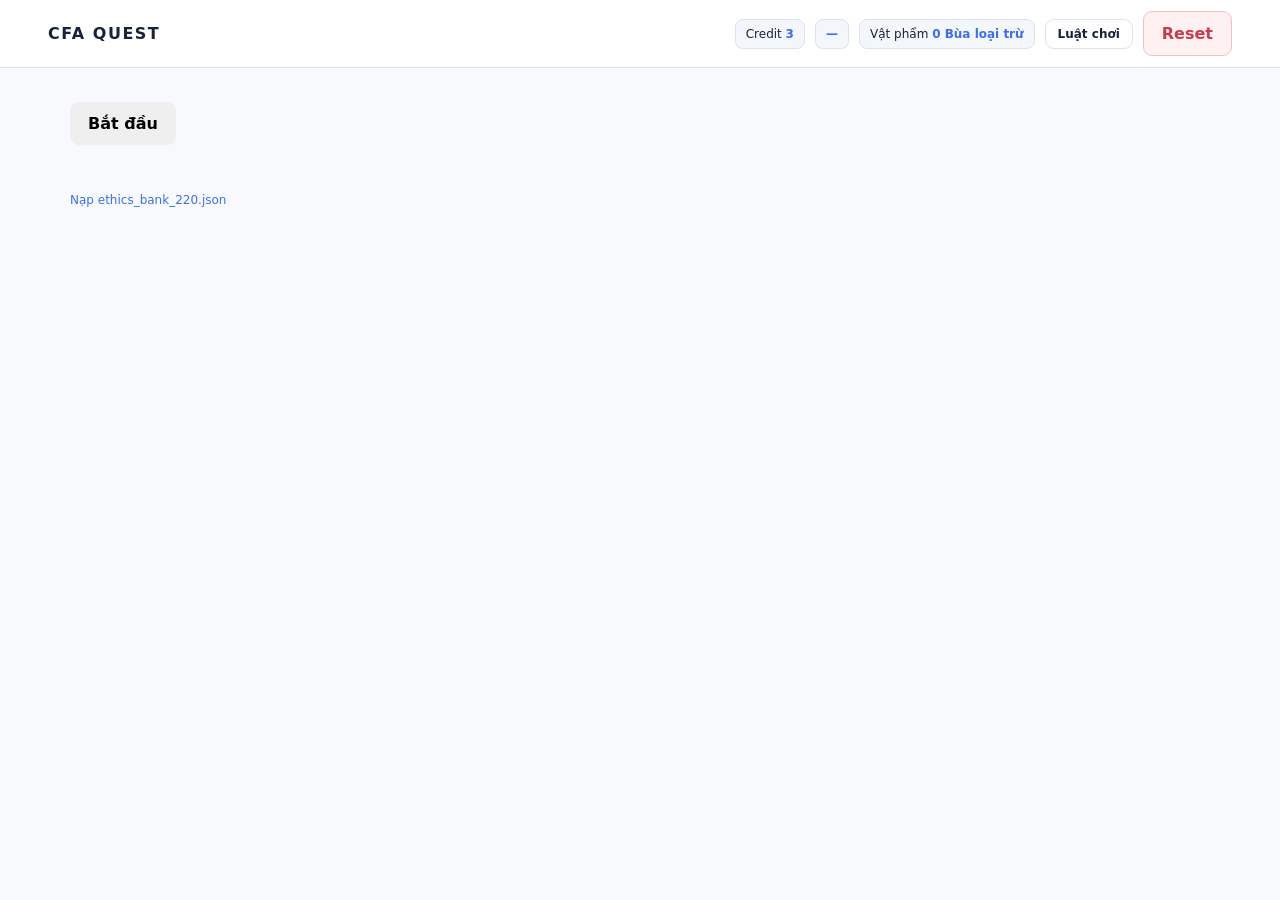
==== commit 9285abe2: "Add cfa_quest_engine.js script to HTML file" ====
--- a/src/cfa_quest_v11.html
+++ b/src/cfa_quest_v11.html
@@ -137,6 +137,7 @@
 <div id="tutLayer" class="tut-layer hidden"></div>
 
 <script src="cfa_quest_v11_bank.js"></script>
+<script src="cfa_quest_engine.js"></script>
 <script src="cfa_quest_tutorial.js"></script>
 <script src="cfa_quest_v11.js"></script>
 </body>
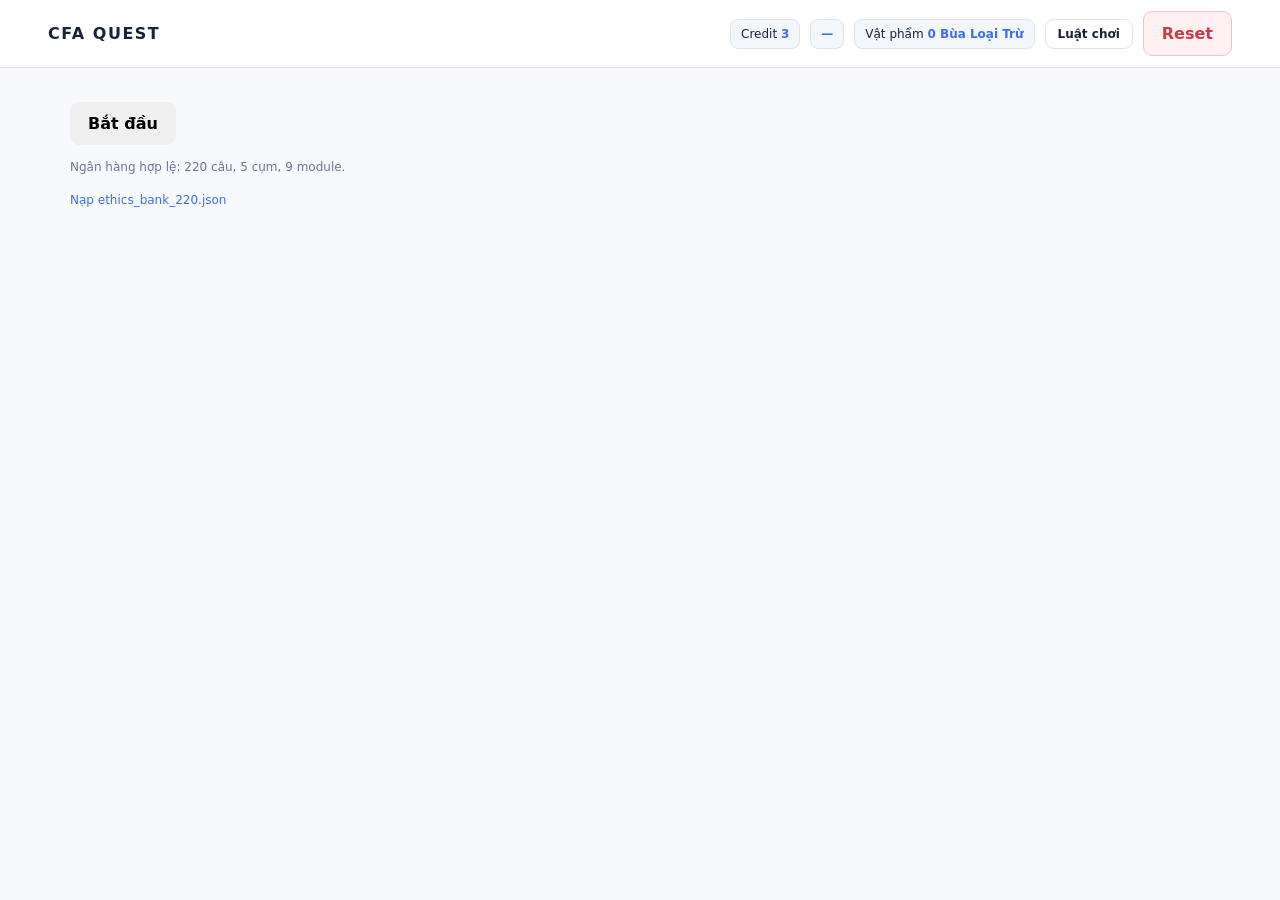
==== commit 32e92a29: "Update title and add new stylesheets for game Updated the title and added new stylesheets for game f" ====
--- a/src/cfa_quest_v11.html
+++ b/src/cfa_quest_v11.html
@@ -3,7 +3,11 @@
 <head>
   <meta charset="utf-8">
   <meta name="viewport" content="width=device-width, initial-scale=1">
-  <title>CFA Quest — Ethics (demo v12)</title>
+  <title>CFA Quest — Ethics</title>
+  <!-- Phông có đủ dấu tiếng Việt; mất mạng thì trình duyệt dùng phông hệ thống -->
+  <link rel="preconnect" href="https://fonts.googleapis.com">
+  <link rel="preconnect" href="https://fonts.gstatic.com" crossorigin>
+  <link rel="stylesheet" href="https://fonts.googleapis.com/css2?family=Be+Vietnam+Pro:wght@400;600;700;800;900&display=swap">
   <!-- Giao diện cũ dùng lại nguyên, file v11 chỉ bổ sung phần mới -->
   <link rel="stylesheet" href="cfa_dungeon_ui_v10_skipfix_updated.css">
   <link rel="stylesheet" href="cfa_quest_v11.css">
@@ -11,14 +15,23 @@
   <link rel="stylesheet" href="cfa_quest_v12.css">
   <!-- Tutorial (17/10/2026): thẻ hướng dẫn, coach mark, bảng Luật chơi -->
   <link rel="stylesheet" href="cfa_quest_tutorial.css">
+  <!-- Lớp game hành động (21/10/2026): màn chơi canvas, câu hỏi hiện đè lên khung cảnh -->
+  <link rel="stylesheet" href="cfa_quest_game.css">
+  <!-- Lớp skin: ảnh của Khôi trong src/asset (nạp sau cùng để phủ style cũ) -->
+  <link rel="stylesheet" href="cfa_quest_skin.css">
 </head>
-<body>
+<body data-screen="home">
 <header class="topbar">
   <div class="brand">CFA QUEST</div>
   <div class="hud">
     <span>Credit <b id="hudCredits">3</b></span>
     <span><b id="hudStage">—</b></span>
     <span>Vật phẩm <b id="hudItems">0 Bùa loại trừ</b></span>
+    <span id="demoBar" class="demo-bar hidden">
+      <label for="demoSelect">Kịch bản</label>
+      <select id="demoSelect"></select>
+      <button type="button" class="secondary-btn" id="demoRun">Chạy kịch bản</button>
+    </span>
     <button type="button" class="secondary-btn rules-btn" id="rulesBtn">Luật chơi</button>
     <button type="button" class="danger-btn" id="resetBtn">Reset</button>
   </div>
@@ -49,32 +62,51 @@
     <div id="stageGrid" class="stage-grid"></div>
   </section>
 
-  <!-- Làm bài -->
-  <section id="quiz" class="screen">
-    <div class="quiz-shell">
-      <div class="section-head">
-        <div><div class="eyebrow" id="quizArena"></div></div>
-        <div class="quiz-right"><div id="qTimer" class="q-timer hidden" role="timer" aria-live="off"></div><div class="quiz-count" id="quizCount"></div></div>
+  <!-- Màn chơi (lớp game hành động, Mục 15) -->
+  <section id="play" class="screen">
+    <div class="play-shell">
+      <div class="play-bar">
+        <div class="play-title"><span class="eyebrow" id="playArena"></span><span class="play-sub" id="playSub"></span></div>
+        <div class="play-stats" id="playStats" aria-live="polite"></div>
+        <div class="play-actions">
+          <button type="button" class="secondary-btn demo-only hidden" id="playDemoRun">Chạy kịch bản</button>
+          <button type="button" class="secondary-btn" id="playExit">Thoát</button>
+        </div>
       </div>
-      <div class="progress"><i id="progress"></i></div>
-      <div class="quiz-grid">
-        <article class="panel question-card">
-          <div class="meta"><span id="qReused" class="hidden">Câu đã gặp, phương án đã xáo</span></div>
-          <h3 id="qStem"></h3>
-          <div id="qOptions" class="answers"></div>
-          <p id="qMsg" class="q-msg" role="alert"></p>
-          <div id="feedback" class="feedback hidden"></div>
-          <button type="button" id="confirmBtn" class="primary-btn">Xác nhận</button>
-          <button type="button" id="nextBtn" class="primary-btn hidden">Câu tiếp</button>
-        </article>
-        <aside class="panel side-panel">
-          <div class="stat"><span>Đã xác nhận</span><b id="sideProgress">0</b></div>
-          <div class="stat"><span>Credit</span><b id="sideCredits">3</b></div>
-          <hr>
-          <div id="itemBox"></div>
-          <hr>
-          <button type="button" class="secondary-btn exit-btn" id="exitBtn">Thoát Arena</button>
-        </aside>
+      <div class="play-stage" id="playStage">
+        <canvas id="gameCanvas" width="1920" height="1080" aria-label="Màn chơi: dùng W, A, S, D để di chuyển"></canvas>
+        <div class="play-hud" id="playHud" aria-hidden="true"></div>
+        <div class="play-hint" id="playHint"></div>
+
+        <!-- Câu hỏi: hiện đè lên khung cảnh đứng hình khi chém trúng quái/Boss (Mục 15.1) -->
+        <div id="quiz" class="quiz-overlay hidden" role="dialog" aria-modal="true" aria-labelledby="qStem" tabindex="-1">
+          <div class="quiz-shell">
+            <div class="section-head">
+              <div><div class="eyebrow" id="quizArena"></div></div>
+              <div class="quiz-right"><div id="qTimer" class="q-timer hidden" role="timer" aria-live="off"></div><div class="quiz-count" id="quizCount"></div></div>
+            </div>
+            <div class="progress"><i id="progress"></i></div>
+            <div class="quiz-grid">
+              <article class="panel question-card">
+                <div class="meta"><span id="qReused" class="hidden">Câu đã gặp, phương án đã xáo</span><span id="qDemo" class="q-demo hidden">Kịch bản demo: đáp án đã chọn sẵn</span></div>
+                <h3 id="qStem"></h3>
+                <div id="qOptions" class="answers"></div>
+                <p id="qMsg" class="q-msg" role="alert"></p>
+                <div id="feedback" class="feedback hidden"></div>
+                <button type="button" id="confirmBtn" class="primary-btn">Xác nhận</button>
+                <button type="button" id="nextBtn" class="primary-btn hidden">Câu tiếp</button>
+              </article>
+              <aside class="panel side-panel">
+                <div class="stat"><span>Đã xác nhận</span><b id="sideProgress">0</b></div>
+                <div class="stat"><span>Credit</span><b id="sideCredits">3</b></div>
+                <hr>
+                <div id="itemBox"></div>
+                <hr>
+                <button type="button" class="secondary-btn exit-btn" id="exitBtn">Thoát Arena</button>
+              </aside>
+            </div>
+          </div>
+        </div>
       </div>
     </div>
   </section>
@@ -120,6 +152,17 @@
 </div>
 <div id="toast" role="status"></div>
 
+<!-- Mục 15.7: thiết bị không có bàn phím thì không cho vào màn chơi -->
+<div id="deviceBlock" class="device-block hidden" role="alertdialog" aria-labelledby="deviceTitle">
+  <div class="panel device-card">
+    <h3 id="deviceTitle">Vui lòng mở trên máy tính</h3>
+    <p>CFA Quest điều khiển bằng bàn phím (W, A, S, D). Điện thoại và máy tính bảng chưa được hỗ trợ.</p>
+  </div>
+</div>
+
+<!-- Cảnh chuyển giữa bản đồ và màn chơi (lớp skin dùng) -->
+<div id="sceneFade" class="scene-fade hidden" aria-hidden="true"></div>
+
 <!-- Bảng Luật chơi: luôn mở được, trừ lúc đang làm câu có đồng hồ. Nội dung sinh từ CONFIG. -->
 <div id="rulesOverlay" class="notice-overlay hidden" role="dialog" aria-modal="true" aria-labelledby="rulesTitle">
   <div class="panel rules-card">
@@ -138,7 +181,11 @@
 
 <script src="cfa_quest_v11_bank.js"></script>
 <script src="cfa_quest_engine.js"></script>
+<script src="cfa_quest_game.js"></script>
 <script src="cfa_quest_tutorial.js"></script>
+<script src="cfa_quest_scenarios.js"></script>
 <script src="cfa_quest_v11.js"></script>
+<script src="asset/assets.js"></script>
+<script src="cfa_quest_skin.js"></script>
 </body>
 </html>
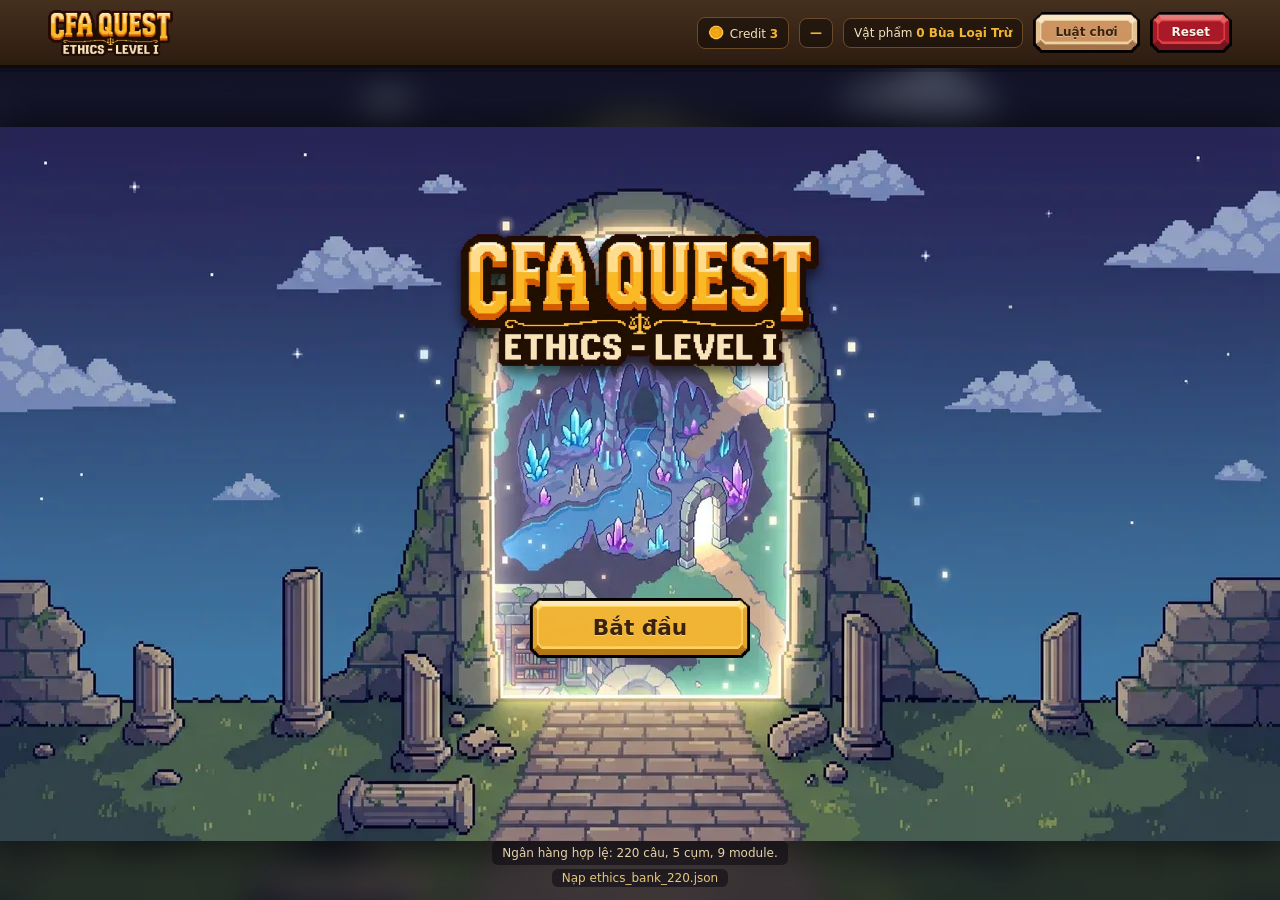
==== commit c177de22: "Add files via upload" ====
--- a/src/cfa_quest_v11.html
+++ b/src/cfa_quest_v11.html
@@ -8,17 +8,8 @@
   <link rel="preconnect" href="https://fonts.googleapis.com">
   <link rel="preconnect" href="https://fonts.gstatic.com" crossorigin>
   <link rel="stylesheet" href="https://fonts.googleapis.com/css2?family=Be+Vietnam+Pro:wght@400;600;700;800;900&display=swap">
-  <!-- Giao diện cũ dùng lại nguyên, file v11 chỉ bổ sung phần mới -->
-  <link rel="stylesheet" href="cfa_dungeon_ui_v10_skipfix_updated.css">
+  <!-- Toàn bộ giao diện: một file CSS (gộp 22/10/2026) -->
   <link rel="stylesheet" href="cfa_quest_v11.css">
-  <!-- v12: đồng hồ, ô World Quest, khoá Boss -->
-  <link rel="stylesheet" href="cfa_quest_v12.css">
-  <!-- Tutorial (17/10/2026): thẻ hướng dẫn, coach mark, bảng Luật chơi -->
-  <link rel="stylesheet" href="cfa_quest_tutorial.css">
-  <!-- Lớp game hành động (21/10/2026): màn chơi canvas, câu hỏi hiện đè lên khung cảnh -->
-  <link rel="stylesheet" href="cfa_quest_game.css">
-  <!-- Lớp skin: ảnh của Khôi trong src/asset (nạp sau cùng để phủ style cũ) -->
-  <link rel="stylesheet" href="cfa_quest_skin.css">
 </head>
 <body data-screen="home">
 <header class="topbar">
@@ -179,13 +170,11 @@
 <!-- Lớp hướng dẫn (tutorial). Tách khỏi #noticeOverlay để không đè hộp notice()/ask(). -->
 <div id="tutLayer" class="tut-layer hidden"></div>
 
+<!-- Thứ tự nạp: dữ liệu → luật game → kịch bản demo → danh mục ảnh → giao diện -->
 <script src="cfa_quest_v11_bank.js"></script>
 <script src="cfa_quest_engine.js"></script>
-<script src="cfa_quest_game.js"></script>
-<script src="cfa_quest_tutorial.js"></script>
 <script src="cfa_quest_scenarios.js"></script>
+<script src="asset/assets.js"></script>
 <script src="cfa_quest_v11.js"></script>
-<script src="asset/assets.js"></script>
-<script src="cfa_quest_skin.js"></script>
 </body>
 </html>
--- a/src/cfa_quest_v11.css
+++ b/src/cfa_quest_v11.css
@@ -1,5 +1,152 @@
+/* =============================================================================
+   CFA Quest — Ethics · toàn bộ giao diện (CSS)
+   Gộp ngày 22/10/2026 từ 6 file CSS cũ, giữ nguyên thứ tự nạp cũ (phần sau phủ phần trước):
+     1. Nền giao diện (từ v10): biến màu, bố cục, panel, nút, bảng tiến trình dạng ô, màn câu hỏi, Shop, bảng tổng kết
+     2. Bổ sung v11: chọn rồi xác nhận, bảng chẩn đoán, biểu đồ, màn kết quả, hộp thông báo
+     3. Bổ sung v12: 7 ô tiến trình, khoá Boss, đồng hồ mỗi câu, dòng Credit
+     4. Hướng dẫn (tutorial 17/10): thẻ hướng dẫn, coach mark, bảng Luật chơi
+     5. Lớp game hành động (21/10): màn chơi canvas, HUD Boss, câu hỏi đè lên khung cảnh, demo, cảnh chuyển
+     6. Lớp skin (21/10): ảnh của Khôi trong asset/, bản đồ thế giới, màn đầu, Shop, khung câu hỏi
+   Phần 6 chỉ có hiệu lực khi <body class="skin"> (cfa_quest_v11.js nạp được asset/assets.js).
+   ============================================================================= */
+
+/* ====================================================================================================
+   1. Nền giao diện (từ v10): biến màu, bố cục, panel, nút, bảng tiến trình dạng ô, màn câu hỏi, Shop, bảng tổng kết
+   (trước ngày 22/10/2026 là file riêng cfa_dungeon_ui_v10_skipfix_updated.css)
+   ==================================================================================================== */
+:root { --bg:#f7f9fc; --panel:#fff; --ink:#182238; --muted:#6c7890; --line:#dce3ee; --blue:#3d6ee8; --blue-soft:#eaf1ff; --red:#c93c4b; --red-soft:#fff0f2; --yellow:#f2c94c; --yellow-soft:#fff7d8; --gray:#a8b1c0; --gray-soft:#eef1f5; --green:#1f9d70; --green-soft:#e8f8f1; --shadow:0 12px 32px rgba(42,58,92,.08) }
+* { box-sizing:border-box }
+body { margin:0; background:var(--bg); color:var(--ink); font-family:Inter,system-ui,-apple-system,BlinkMacSystemFont,"Segoe UI",sans-serif }
+button,input { font:inherit }
+.topbar { height:68px; background:#fff; border-bottom:1px solid var(--line); display:flex; align-items:center; justify-content:space-between; padding:0 clamp(16px,4vw,48px); position:sticky; top:0; z-index:20 }
+.brand { font-weight:900; letter-spacing:1.5px }
+.hud { display:flex; gap:10px; align-items:center; flex-wrap:wrap }
+.hud span { background:#f3f6fb; border:1px solid var(--line); border-radius:8px; padding:7px 10px; font-size:12px }
+.hud b { color:var(--blue) }
+main { max-width:1180px; margin:auto }
+.screen { display:none; padding:34px 20px 70px }
+.screen.active { display:block }
+.panel { background:var(--panel); border:1px solid var(--line); border-radius:16px; box-shadow:var(--shadow) }
+.hero { max-width:900px; margin:8vh auto 0; padding:64px; text-align:center }
+.eyebrow { font-size:11px; font-weight:900; letter-spacing:2px; color:var(--blue) }
+h1,h2,h3 { margin-top:0 }
+h1 { font-size:clamp(38px,6vw,70px); line-height:1.03; margin:18px 0 }
+h1 em { color:var(--blue); font-style:normal }
+p { color:var(--muted); line-height:1.7 }
+.rules-grid { display:grid; grid-template-columns:repeat(4,1fr); gap:10px; margin:30px 0 }
+.rules-grid div { background:#f8fafc; border:1px solid var(--line); border-radius:10px; padding:16px }
+.rules-grid b { display:block; font-size:24px; color:var(--blue) }
+.rules-grid span { font-size:11px; color:var(--muted) }
+button { border:0; border-radius:9px; padding:12px 18px; cursor:pointer; font-weight:800 }
+.primary-btn { background:var(--blue); color:#fff }
+.primary-btn:hover { filter:brightness(1.05) }
+.secondary-btn { background:#fff; border:1px solid var(--line); color:var(--ink) }
+.danger-btn { background:var(--red-soft); color:var(--red); border:1px solid #f1c1c8 }
+.status { min-height:20px; font-size:12px }
+.file-loader { display:inline-flex; gap:8px; align-items:center; color:var(--blue); font-size:12px; cursor:pointer }
+.file-loader input { display:none }
+.section-head { display:flex; justify-content:space-between; align-items:center; gap:16px; margin-bottom:20px }
+.section-head h2 { margin:6px 0; font-size:28px }
+.stage-grid { display:grid; grid-template-columns:repeat(6,1fr); gap:10px }
+.stage { padding:18px; min-height:145px; position:relative }
+.stage .num { font-size:11px; color:var(--muted) }
+.stage h3 { font-size:15px; margin:10px 0 }
+.stage p { font-size:11px; margin:0 }
+.stage.active { border-color:#a7bff8; background:var(--blue-soft) }
+.stage.done { border-color:#9bd8c0; background:var(--green-soft) }
+.stage.locked { background:var(--gray-soft); color:#7f8998; box-shadow:none }
+.stage .badge { position:absolute; right:10px; top:10px; font-size:9px; font-weight:900; padding:4px 6px; border-radius:6px; background:#fff; border:1px solid var(--line) }
+.dashboard-grid { display:grid; grid-template-columns:1fr 1fr; gap:12px; margin-top:14px }
+.compact { padding:20px }
+.compact h3 { font-size:15px }
+.compact p { font-size:12px; margin:8px 0 }
+.legend { width:12px; height:12px; border-radius:3px; display:inline-block; margin-right:7px; vertical-align:-2px }
+.legend.blue { background:#9bb8ff }
+.legend.red { background:#ef8993 }
+.legend.yellow { background:#f3d56b }
+.legend.gray { background:#c6ccd5 }
+.quiz-shell { max-width:1000px; margin:auto }
+.quiz-count { font-weight:900; color:var(--blue) }
+.progress { height:8px; background:#e9edf4; border-radius:99px; overflow:hidden; margin-bottom:16px }
+.progress i { display:block; height:100%; width:0; background:var(--blue); transition:.25s }
+.quiz-grid { display:grid; grid-template-columns:1fr 250px; gap:14px }
+.question-card { padding:32px }
+.meta { display:flex; justify-content:space-between; color:var(--blue); font-size:11px; font-weight:900 }
+.question-card h3 { font-size:25px; line-height:1.5; margin:18px 0 24px }
+.answers { display:grid; gap:10px }
+.ans { width:100%; text-align:left; background:#fff; border:1px solid var(--line); color:var(--ink) }
+.ans:hover:not(:disabled) { border-color:#9bb8ff; background:var(--blue-soft) }
+.ans.correct { background:var(--green-soft); border-color:#78cba9 }
+.ans.wrong { background:var(--red-soft); border-color:#e58b96 }
+.ans:disabled { cursor:default }
+.feedback { margin:18px 0; padding:14px; background:var(--yellow-soft); border-left:4px solid var(--yellow); border-radius:8px; color:#66531b; font-size:13px; line-height:1.6 }
+.hidden { display:none!important }
+.side-panel { padding:20px; height:max-content }
+.stat { display:flex; justify-content:space-between; padding:12px 0; border-bottom:1px solid var(--line); font-size:12px }
+.stat b { color:var(--blue) }
+.side-panel hr { border:0; border-top:1px solid var(--line); margin:18px 0 }
+.item-card { background:var(--blue-soft); border:1px solid #c4d5fb; border-radius:10px; padding:12px; font-size:11px }
+.item-card button { margin-top:10px; width:100%; background:#fff; border:1px solid #b7c9f5; color:var(--blue) }
+.modal-card { max-width:760px; margin:10vh auto; padding:54px; text-align:center }
+.modal-card h1 { font-size:42px }
+.result-box { margin:25px 0; padding:18px; background:var(--yellow-soft); border:1px solid #ecd788; border-radius:10px; text-align:left }
+.shop-note { padding:16px; margin-bottom:14px; font-size:12px }
+.shop-grid { display:grid; grid-template-columns:repeat(3,1fr); gap:12px }
+.shop-item { padding:22px }
+.shop-item h3 { font-size:16px }
+.shop-item p { font-size:12px }
+.shop-item .price { font-weight:900; color:var(--blue); margin:12px 0 }
+.report-card { max-width:1000px; margin:auto; padding:42px }
+.report-card h1 { font-size:45px }
+.metrics { display:grid; grid-template-columns:repeat(4,1fr); gap:10px; margin:22px 0 }
+.metric { background:#f7f9fc; border:1px solid var(--line); border-radius:10px; padding:14px }
+.metric span { display:block; color:var(--muted); font-size:10px }
+.metric b { font-size:24px }
+.table-wrap { border:1px solid var(--line); border-radius:10px; overflow:hidden; margin-bottom:24px }
+.row { display:grid; grid-template-columns:1.2fr 1fr 1fr 1fr; padding:12px 14px; border-bottom:1px solid var(--line); font-size:12px }
+.row:last-child { border-bottom:0 }
+.row.head { background:#f4f6fa; font-weight:900 }
+.milestones { display:grid; gap:8px; margin-bottom:24px }
+.milestone { padding:12px; border-radius:9px; background:#f7f9fc; border:1px solid var(--line); font-size:12px }
+.cluster-report { display:grid; grid-template-columns:repeat(2,1fr); gap:10px; margin-bottom:24px }
+.cluster-card { padding:15px; border:1px solid var(--line); border-radius:10px }
+.cluster-card.weak { background:var(--red-soft); border-color:#efb0b8 }
+.cluster-card.good { background:var(--green-soft); border-color:#b0dfcb }
+.performance-final { background:var(--yellow-soft); border:1px solid #ecd788; border-radius:12px; padding:22px; display:flex; justify-content:space-between; align-items:center; margin:24px 0 }
+.performance-final b { font-size:36px }
+.muted { color:var(--muted) }
+#toast { position:fixed; right:20px; bottom:20px; background:#1d2940; color:#fff; padding:12px 15px; border-radius:9px; opacity:0; transform:translateY(10px); transition:.2s; pointer-events:none; z-index:50; font-size:12px }
+#toast.show { opacity:1; transform:none }
+@media(max-width:800px) {
+  .hero { padding:35px 20px }
+  .rules-grid,.stage-grid,.shop-grid,.metrics { grid-template-columns:repeat(2,1fr) }
+  .quiz-grid,.dashboard-grid { grid-template-columns:1fr }
+  .side-panel { order:-1 }
+  .cluster-report { grid-template-columns:1fr }
+}
+@media(max-width:520px) {
+  .topbar { height:auto; padding:12px 14px; align-items:flex-start }
+  .hud { justify-content:flex-end }
+  .rules-grid,.stage-grid,.shop-grid,.metrics { grid-template-columns:1fr }
+  .screen { padding:20px 12px 50px }
+  .question-card,.report-card,.modal-card { padding:22px }
+  .question-card h3 { font-size:20px }
+  .section-head { align-items:flex-start }
+}
+
+/* Active stage is an actionable card. */
+.stage.active { cursor: pointer; }
+.stage.active:hover { transform: translateY(-2px); box-shadow: 0 10px 24px rgba(35, 76, 150, .12); }
+.stage.active:focus { outline: 2px solid #4f7cff; outline-offset: 3px; }
+.stage.done { cursor: default; }
+.stage.locked { cursor: not-allowed; }
+
+/* ====================================================================================================
+   2. Bổ sung v11: chọn rồi xác nhận, bảng chẩn đoán, biểu đồ, màn kết quả, hộp thông báo
+   (trước ngày 22/10/2026 là file riêng cfa_quest_v11.css)
+   ==================================================================================================== */
 /* CFA Quest demo v11 — chỉ bổ sung cho các thành phần mới.
-   Màu, font, panel, nút... lấy từ cfa_dungeon_ui_v10_skipfix_updated.css. */
+   Màu, font, panel, nút... lấy từ phần 1 của file này. */
 
 /* Chọn rồi mới xác nhận */
 .ans.selected { border-color: var(--blue); background: var(--blue-soft); box-shadow: inset 3px 0 0 var(--blue); }
@@ -91,3 +238,593 @@
 .stage.done.reviewable:hover { transform: translateY(-2px); box-shadow: 0 10px 24px rgba(31, 157, 112, .14); }
 .stage.done.reviewable:focus { outline: 2px solid var(--green); outline-offset: 3px; }
 .stage .review-link { margin-top: 6px; font-weight: 700; color: var(--green); }
+
+/* ====================================================================================================
+   3. Bổ sung v12: 7 ô tiến trình, khoá Boss, đồng hồ mỗi câu, dòng Credit
+   (trước ngày 22/10/2026 là file riêng cfa_quest_v12.css)
+   ==================================================================================================== */
+/* CFA Quest demo v12 — chỉ bổ sung cho phần mới: đồng hồ, World Quest, khoá Boss.
+   Màu lấy từ biến trong phần 1 của file này. */
+
+/* Bảng tiến trình 7 ô: Arena 1–4, World Quest, Boss, Bảng tổng kết */
+@media (min-width: 801px) {
+  .stage-grid { grid-template-columns: repeat(7, 1fr); }
+}
+.dash-note { margin: 4px 0 0; font-size: 12px; }
+.stage .rule-line { margin-top: 8px; font-weight: 700; color: var(--ink); }
+.stage.locked .rule-line { color: #7f8998; }
+.stage.quest-card.active { border-color: #ecd788; background: var(--yellow-soft); }
+.stage.quest-card.active .badge { color: #8a6a00; }
+.stage.boss-gate { border: 1px dashed var(--red); background: var(--red-soft); cursor: pointer; }
+.stage.boss-gate .gate-line { margin-top: 8px; color: var(--ink); }
+.stage.boss-gate .gate-lack { margin-top: 6px; color: var(--red); font-weight: 700; }
+.stage.boss-gate .gate-ok { margin-top: 6px; color: var(--green); font-weight: 700; }
+
+/* Đồng hồ mỗi câu */
+.quiz-right { display: flex; align-items: center; gap: 12px; }
+.q-timer { font-weight: 800; font-size: 14px; padding: 6px 12px; border-radius: 8px; background: var(--blue-soft); color: var(--blue); border: 1px solid #c4d5fb; white-space: nowrap; font-variant-numeric: tabular-nums; }
+.q-timer.warn { background: var(--yellow-soft); color: #8a6a00; border-color: #ecd788; }
+.q-timer.over { background: var(--red-soft); color: var(--red); border-color: #efb0b8; }
+
+/* Dòng tính Credit ở màn kết quả */
+.credit-line { display: flex; flex-direction: column; gap: 4px; padding: 12px 16px; border-radius: 10px; background: #f7f9fc; border: 1px solid var(--line); margin: 8px 0 14px; font-size: 13px; }
+.credit-line b { font-size: 15px; }
+
+/* Hộp xác nhận hai nút */
+.notice-actions { display: flex; gap: 10px; justify-content: flex-end; flex-wrap: wrap; }
+
+@media (max-width: 520px) {
+  .quiz-right { flex-direction: column; align-items: flex-end; gap: 6px; }
+}
+
+/* ====================================================================================================
+   4. Hướng dẫn (tutorial 17/10): thẻ hướng dẫn, coach mark, bảng Luật chơi
+   (trước ngày 22/10/2026 là file riêng cfa_quest_tutorial.css)
+   ==================================================================================================== */
+/* CFA Quest — lớp hướng dẫn (tutorial) và bảng Luật chơi.
+   Màu lấy từ biến trong phần 1 của file này. */
+
+/* Nút Luật chơi trên thanh HUD */
+.rules-btn { padding: 7px 12px; font-size: 12px; }
+.rules-btn:disabled { opacity: .45; cursor: not-allowed; }
+
+/* Dòng cảnh báo trong hộp xác nhận (hộp mở khoá Boss) */
+.notice-warn { color: var(--red); font-weight: 700; background: var(--red-soft); border: 1px solid #efb0b8; border-radius: 8px; padding: 10px 12px; line-height: 1.6; }
+
+/* Ghi chú cố định cạnh Bảng A của Bảng tổng kết */
+.claim-note { background: #f7f9fc; border: 1px solid var(--line); border-left: 4px solid var(--gray); border-radius: 10px; padding: 12px 16px; margin: 4px 0 22px; font-size: 13px; }
+.claim-note b { color: var(--ink); }
+.claim-note ol { margin: 6px 0 0; padding-left: 20px; color: var(--muted); line-height: 1.6; }
+
+/* Bảng Luật chơi */
+.rules-card { max-width: 860px; width: 100%; padding: 26px; max-height: calc(100vh - 40px); overflow-y: auto; }
+.rules-card h3 { margin: 6px 0 12px; }
+/* table.diag (v11) đặt nowrap cho mọi ô; bảng luật cần xuống dòng để đủ 6 cột */
+table.diag.rules-table { width: 100%; }
+table.diag.rules-table th, table.diag.rules-table td { white-space: normal; font-size: 12px; vertical-align: top; padding: 8px 10px; }
+table.diag.rules-table tbody th { white-space: nowrap; }
+
+/* ---------- Lớp hướng dẫn ---------- */
+.tut-layer { position: fixed; inset: 0; z-index: 70; }
+.tut-backdrop { position: fixed; inset: 0; background: rgba(24, 34, 56, .45); }
+.tut-backdrop.clear { background: transparent; }   /* coach mark: phần tối do .tut-spot vẽ */
+
+/* Khung sáng quanh phần được chỉ vào */
+.tut-spot { position: fixed; z-index: 71; border-radius: 12px; box-shadow: 0 0 0 9999px rgba(24, 34, 56, .45); outline: 2px solid var(--yellow); pointer-events: none; transition: top .15s, left .15s, width .15s, height .15s; }
+
+/* Thẻ giữa màn hình */
+.tut-card { position: fixed; top: 50%; left: 50%; transform: translate(-50%, -50%); width: min(460px, calc(100vw - 32px)); padding: 24px 26px; z-index: 72; max-height: calc(100vh - 32px); overflow-y: auto; }
+.tut-card h3 { margin: 8px 0 10px; font-size: 18px; }
+.tut-body p { margin: 0 0 10px; font-size: 14px; color: var(--ink); line-height: 1.6; }
+.tut-body b { color: var(--ink); }
+.tut-actions { display: flex; gap: 10px; justify-content: flex-end; flex-wrap: wrap; margin-top: 16px; }
+
+/* Coach mark: thẻ nhỏ cạnh phần được chỉ vào (vị trí do JS đặt) */
+.tut-card.coach { transform: none; width: min(380px, calc(100vw - 24px)); border: 2px solid var(--yellow); }
+/* Không đủ chỗ cạnh phần được chỉ vào: thẻ nằm ở góc dưới bên phải */
+.tut-card.coach.sheet { top: auto !important; left: auto !important; right: 16px; bottom: 16px; max-height: 55vh; }
+/* Màn hẹp: thẻ trải ngang cuối màn hình */
+@media (max-width: 599px) {
+  .tut-card.coach.sheet { left: 12px !important; right: 12px; bottom: 12px; width: auto; }
+}
+
+.tut-list { margin: 4px 0 10px; padding-left: 20px; font-size: 13px; color: var(--ink); line-height: 1.6; }
+.tut-list li { margin-bottom: 4px; }
+
+/* Sơ đồ nhánh sau Arena 4 (thẻ res_arena4_thieu) */
+.tut-flow { list-style: none; margin: 8px 0 0; padding: 0; display: grid; gap: 6px; font-size: 13px; counter-reset: none; }
+.tut-flow li { background: #f7f9fc; border: 1px solid var(--line); border-radius: 8px; padding: 7px 10px; color: var(--ink); position: relative; }
+.tut-flow li + li::before { content: "↓"; position: absolute; top: -15px; left: 14px; font-size: 11px; color: var(--muted); }
+.tut-flow .ok { color: var(--green); font-weight: 700; }
+.tut-flow .lack { color: var(--red); font-weight: 700; }
+
+/* Đồng hồ demo (thẻ pre_arena3_b): câu giả, không lấy từ bank */
+.tut-demo { border: 1px dashed var(--line); border-radius: 10px; padding: 10px 12px; margin-top: 6px; background: #fbfcfe; }
+.tut-demo-head { display: flex; justify-content: space-between; align-items: center; gap: 10px; font-size: 11px; color: var(--muted); font-weight: 700; }
+.tut-demo-stem { margin: 8px 0 0 !important; font-size: 13px !important; color: var(--muted) !important; }
+
+@media (max-width: 520px) {
+  .tut-card { padding: 20px; }
+  .tut-body p { font-size: 13px; }
+}
+
+/* ====================================================================================================
+   5. Lớp game hành động (21/10): màn chơi canvas, HUD Boss, câu hỏi đè lên khung cảnh, demo, cảnh chuyển
+   (trước ngày 22/10/2026 là file riêng cfa_quest_game.css)
+   ==================================================================================================== */
+/* CFA Quest — Ethics · bố cục màn chơi của lớp game hành động (21/10/2026)
+   Chỉ bố cục và hình mặc định. Ảnh (sprite, khung 9-slice) nằm ở phần 6 (lớp skin). */
+
+/* Lớp ẩn dùng chung. Đã có ở phần 1; ghi lại ở đây để hộp
+   "Vui lòng mở trên máy tính" và thanh demo không bao giờ hiện nhầm khi thiếu file CSS kia. */
+.hidden { display: none !important; }
+
+/* ---------- Màn chơi: phủ kín màn hình dưới thanh trên cùng ---------- */
+:root { --topbar-h: 68px; }
+/* Thanh trên cùng hiện ở màn đầu (main menu) và bảng tiến trình (bản đồ). Các màn khác dùng toàn bộ chiều cao màn hình. */
+body:not([data-screen="dashboard"]):not([data-screen="home"]) .topbar { display: none; }
+body:not([data-screen="dashboard"]):not([data-screen="home"]) { --topbar-h: 0px; }
+body[data-screen="play"], body[data-screen="home"], body[data-screen="dashboard"], body[data-screen="shop"] { overflow: hidden; }
+body[data-screen="play"] main, body[data-screen="home"] main, body[data-screen="dashboard"] main, body[data-screen="shop"] main { max-width: none; }
+#play.screen { padding: 0; }
+.play-shell { position: relative; width: 100%; height: calc(100vh - var(--topbar-h)); overflow: hidden; background: #120d18; }
+.play-stage { position: absolute; inset: 0; user-select: none; }
+#gameCanvas { position: absolute; inset: 0; width: 100%; height: 100%; display: block; }
+
+/* Tên màn, số quái, nút Thoát: nằm đè lên khung chơi */
+.play-bar { position: absolute; z-index: 7;   /* nằm trên khung câu hỏi: nút Thoát và Chạy kịch bản luôn bấm được */
+   top: 12px; left: 16px; right: 16px; display: flex; align-items: flex-start; justify-content: space-between; gap: 12px; pointer-events: none; }
+.play-bar > * { pointer-events: auto; }
+.play-actions { display: flex; gap: 8px; align-items: flex-start; }
+.play-title { display: flex; flex-direction: column; gap: 2px; min-width: 0; padding: 6px 12px; border-radius: 10px; background: rgba(12, 8, 18, .55); }
+.play-title .eyebrow { font-size: 14px; }
+.play-sub { font-size: 12px; color: #e7d3a8; }
+.play-stats { display: flex; gap: 8px; flex-wrap: wrap; justify-content: center; }
+.ps { background: rgba(12, 8, 18, .65); border: 1px solid rgba(255, 255, 255, .15); color: #f3e2bd; border-radius: 8px; padding: 6px 10px; font-size: 13px; white-space: nowrap; }
+.ps b { color: #f2b632; }
+
+/* HUD Boss: thanh máu 15 nấc giữa phía trên, tim bên trái, lượt trắng bên phải */
+.play-hud { position: absolute; inset: 0; z-index: 3; pointer-events: none; }
+.boss-bar { position: absolute; top: 14px; left: 50%; transform: translateX(-50%); width: min(560px, 40%); height: 22px; display: flex; gap: 2px; padding: 3px; background: rgba(0, 0, 0, .55); border-radius: 6px; }
+.boss-bar i { flex: 1; border-radius: 2px; background: #d22a39; transition: background .2s; }
+.boss-bar i.off { background: #5a4a44; }
+.hearts { position: absolute; top: 64px; left: 18px; display: flex; gap: 6px; }
+.heart { display: block; width: 28px; height: 26px; font-style: normal; }
+.heart::before { content: '♥'; display: block; font-size: 28px; line-height: 26px; color: #e0303f; text-shadow: 0 1px 0 #3a220c; }
+.heart.empty::before { color: #5a4a44; }
+.white-left { position: absolute; top: 64px; right: 18px; color: #fff; font-weight: 800; font-size: 13px; background: rgba(0, 0, 0, .5); padding: 4px 10px; border-radius: 8px; }
+.play-hint { position: absolute; z-index: 3; bottom: 14px; left: 50%; transform: translateX(-50%); color: #fff; background: rgba(0, 0, 0, .45); padding: 4px 12px; border-radius: 8px; font-size: 12px; white-space: nowrap; pointer-events: none; }
+.play-hint b { color: #f2b632; letter-spacing: 2px; }
+
+/* Câu hỏi đè lên khung cảnh đứng hình: chiếm cả vùng chơi, không hiện thanh cuộn */
+.quiz-overlay { position: absolute; inset: 0; z-index: 6; display: flex; align-items: center; justify-content: center; padding: 66px 2vw 1.5vh; background: rgba(8, 6, 16, .3); }   /* chừa hàng trên cho thanh tên màn */
+.quiz-overlay .quiz-shell { width: min(1240px, 100%); max-height: 100%; overflow-y: auto; scrollbar-width: none; background: var(--bg); border-radius: 14px; padding: 14px 18px 16px; box-shadow: 0 18px 50px rgba(0, 0, 0, .45); }
+.quiz-overlay .quiz-shell::-webkit-scrollbar { display: none; }
+.quiz-overlay .section-head { margin-bottom: 1vh; }
+.quiz-overlay .progress { margin-bottom: 1.4vh; }
+.quiz-overlay .question-card { padding: 20px 22px; }
+.quiz-overlay .question-card h3 { font-size: clamp(15px, 2.35vh, 23px); line-height: 1.5; margin: 1vh 0 1.8vh; }
+.quiz-overlay .answers { gap: 1vh; }
+.quiz-overlay .ans { padding: 10px 14px; font-size: clamp(13px, 1.9vh, 18px); }
+.quiz-overlay .side-panel { padding: 14px; }
+.quiz-overlay .side-panel hr { margin: 10px 0; }
+.q-demo { color: #8a5a00; background: #fff4d6; border: 1px solid #f0d488; border-radius: 6px; padding: 2px 8px; font-weight: 800; }
+
+/* Màn kết quả lượt trắng */
+.result-score.white { background: #f1eef7; border-color: #cbbfe3; }
+
+/* ---------- Chế độ demo (?demo=1) ---------- */
+.hud .demo-bar { display: inline-flex; align-items: center; gap: 6px; background: #fff4d6; border-color: #f0d488; padding: 4px 6px 4px 10px; }
+.demo-bar label { font-weight: 800; color: #8a5a00; }
+.demo-bar select { font: inherit; font-size: 12px; padding: 5px 6px; border-radius: 6px; border: 1px solid #e3c46c; max-width: 230px; }
+.demo-bar button { padding: 6px 10px; font-size: 12px; }
+.demo-bar button:disabled, .demo-bar select:disabled { opacity: .55; cursor: not-allowed; }
+.demo-ok { margin: 0 0 18px; padding: 12px 14px; background: var(--green-soft); border: 1px solid #9bd8c0; border-radius: 10px; font-size: 13px; }
+.demo-check { margin-top: 8px; font-size: 12px; }
+
+/* ---------- Thiết bị không có bàn phím (Mục 15.7) ---------- */
+.device-block { position: fixed; inset: 0; z-index: 90; display: flex; align-items: center; justify-content: center; padding: 20px; background: rgba(12, 10, 20, .88); }
+.device-card { max-width: 420px; padding: 26px; text-align: center; }
+
+/* ---------- Cảnh chuyển (lớp skin bật) ---------- */
+.scene-fade { position: fixed; inset: 0; z-index: 55; background: #000 center / cover no-repeat; opacity: 0; transition: opacity .35s ease; pointer-events: none; }
+.scene-fade.show { opacity: 1; pointer-events: auto; }
+
+/* Phím trong thẻ hướng dẫn */
+.tut-keys { display: inline-flex; gap: 3px; margin-right: 4px; }
+kbd { display: inline-block; min-width: 22px; padding: 1px 6px; border: 1px solid #c9b48a; border-bottom-width: 3px; border-radius: 5px; background: #fffaf0; font: 800 12px/1.5 system-ui, sans-serif; text-align: center; color: #3a220c; }
+
+@media (max-width: 800px) {
+  .play-bar { flex-wrap: wrap; }
+  .quiz-overlay .quiz-grid { grid-template-columns: 1fr; }
+}
+.quiz-overlay:focus { outline: none; }
+
+/* Màn Boss: thanh máu nằm giữa hàng trên cùng, nên số máu và Credit chuyển xuống dưới thanh máu */
+body[data-kind="boss"] .play-stats { position: absolute; left: 50%; top: 50px; transform: translateX(-50%); }
+
+/* ====================================================================================================
+   6. Lớp skin (21/10): ảnh của Khôi trong asset/, bản đồ thế giới, màn đầu, Shop, khung câu hỏi
+   (trước ngày 22/10/2026 là file riêng cfa_quest_skin.css)
+   ==================================================================================================== */
+/* =============================================================================
+   CFA Quest — Ethics · lớp skin (21/10/2026)
+   Ảnh lấy từ src/asset. Đường dẫn ảnh UI do lớp skin trong cfa_quest_v11.js đặt vào biến CSS
+   --ui-<tên> (ví dụ --ui-dialog-normal), lấy từ asset/assets.js; file này chỉ ghi lề 9-slice
+   (số px của ảnh, chép từ assets.js → ui.<tên>.slice) và bề rộng khung khi hiện.
+   Chỉ có hiệu lực khi <body class="skin"> (skin nạp được assets.js).
+   ============================================================================= */
+
+body.skin {
+  --ink: #2b1a0c;
+  --muted: #6b5236;
+  --line: #d6bf8e;
+  --panel: #fbf1da;
+  --parch: #f6e7c4;
+  --blue: #9a5410;
+  --blue-soft: #f7e6bf;
+  --gold: #f2b632;
+  --outline: #3a220c;
+  --night: #1a1422;
+  --shadow: 0 14px 34px rgba(0, 0, 0, .35);
+  background: radial-gradient(1200px 700px at 50% -10%, #3a2b4a 0%, var(--night) 60%) fixed, var(--night);
+  color: var(--ink);
+  font-family: "Be Vietnam Pro", Inter, system-ui, -apple-system, "Segoe UI", sans-serif;
+}
+body.skin p { color: var(--muted); }
+body.skin .eyebrow { color: #a5621c; }
+
+/* ---------- Thanh trên cùng ---------- */
+body.skin .topbar { background: linear-gradient(#45301e, #2c1c10); border-bottom: 3px solid #120a06; box-shadow: 0 4px 0 rgba(0, 0, 0, .25); }
+body.skin .brand img { height: 46px; display: block; image-rendering: auto; }
+body.skin .hud span { background: rgba(18, 10, 6, .55); border: 1px solid #6b4a2a; color: #f3e2bd; border-radius: 8px; }
+body.skin .hud b { color: var(--gold); }
+body.skin .hud span:first-child::before { content: ''; display: inline-block; width: 16px; height: 16px; margin: 0 6px -3px 0; background: var(--spr-coin) center / contain no-repeat; }
+body.skin .hud .demo-bar { background: #fff1c9; border-color: #e3c46c; }
+
+/* ---------- Nút: ảnh 9-slice (UI-03), lề ảnh 46 46 50 46 ---------- */
+body.skin button.primary-btn,
+body.skin button.secondary-btn,
+body.skin button.danger-btn {
+  border-style: solid;
+  border-width: 11px 12px 13px;
+  border-image: var(--ui-button-gold-normal) 46 46 50 46 fill / 11px 12px 13px stretch;
+  background: none;
+  border-radius: 0;
+  color: var(--outline);
+  padding: 4px 14px 3px;
+  font-weight: 800;
+  text-shadow: 0 1px 0 rgba(255, 255, 255, .35);
+  transition: transform .08s;
+}
+body.skin button.secondary-btn { border-image-source: var(--ui-button-tan-normal); }
+body.skin button.danger-btn { border-image-source: var(--ui-button-red-normal); color: #fff3e8; text-shadow: 0 1px 0 rgba(0, 0, 0, .35); }
+body.skin button.primary-btn:hover:not(:disabled), body.skin button.secondary-btn:hover:not(:disabled), body.skin button.danger-btn:hover:not(:disabled) { filter: brightness(1.07); }
+body.skin button.primary-btn:active:not(:disabled) { border-image-source: var(--ui-button-gold-pressed); transform: translateY(1px); }
+body.skin button.secondary-btn:active:not(:disabled) { border-image-source: var(--ui-button-tan-pressed); transform: translateY(1px); }
+body.skin button.danger-btn:active:not(:disabled) { border-image-source: var(--ui-button-red-pressed); transform: translateY(1px); }
+body.skin button.primary-btn:disabled { border-image-source: var(--ui-button-gold-disabled); color: #7c6a50; cursor: not-allowed; }
+body.skin button.secondary-btn:disabled { border-image-source: var(--ui-button-tan-disabled); color: #8a7a62; cursor: not-allowed; }
+body.skin .hud button { font-size: 12px; padding: 2px 10px 1px; }
+body.skin .demo-bar button { padding: 1px 8px 0; }
+
+/* ---------- Khung hộp thoại: UI-04 (lề 72 83 73 83), cảnh báo/nguy hiểm BS-07/08 ---------- */
+body.skin .report-card,
+body.skin .notice-card,
+body.skin .tut-card,
+body.skin .rules-card,
+body.skin .device-card {
+  border-style: solid;
+  border-width: 24px 28px;
+  border-image: var(--ui-dialog-normal) 72 83 73 83 fill / 24px 28px stretch;
+  background: none;
+  border-radius: 0;
+  box-shadow: 0 18px 40px rgba(0, 0, 0, .45);
+}
+body.skin .report-card { padding: 22px 30px 26px; }
+body.skin .notice-card { border-image-source: var(--ui-dialog-warning); border-image-slice: 71 83 72 82 fill; }
+body.skin .tut-card { padding: 14px 16px 16px; }
+body.skin .tut-card.coach { border-width: 18px 22px; border-image-width: 18px 22px; }
+body.skin .device-card { border-image-source: var(--ui-dialog-danger); border-image-slice: 71 83 72 82 fill; }
+body.skin .notice-overlay { background: rgba(12, 8, 18, .62); }
+body.skin .report-card h1 { color: var(--outline); font-size: clamp(30px, 4vw, 42px); }
+body.skin .report-card h3 { color: #6a3a10; }
+
+/* Ô kết quả Đỗ / Trượt / Quest (UI-06, ảnh 1200×222, lề 100 70 100 190).
+   Biểu tượng tick/X nằm ở cột trái của ảnh: chiều cao ô cố định 92 px và bề rộng vẽ khung
+   tính theo đúng tỉ lệ ảnh (92 × 100/222 ≈ 41 px trên/dưới, 92 × 190/222 ≈ 79 px trái), nên biểu tượng không bị kéo méo. */
+body.skin .result-score {
+  height: 92px;
+  border: 1px solid transparent;
+  border-image-source: var(--ui-result-pass);
+  border-image-slice: 100 70 100 190 fill;
+  border-image-width: 41px 29px 41px 79px;
+  border-image-repeat: stretch;
+  background: none;
+  border-radius: 0;
+  padding: 0 32px 0 92px;
+  display: flex; align-items: center; flex-wrap: nowrap; gap: 14px;
+  overflow: hidden;
+}
+body.skin .result-score b { font-size: 38px; line-height: 1; white-space: nowrap; }
+body.skin .result-score span { line-height: 1.35; }
+body.skin .result-score.fail { border-image-source: var(--ui-result-fail); }
+body.skin .quest-result .result-score, body.skin .result-score.quest { border-image-source: var(--ui-result-quest); }
+body.skin .result-score.white { border-image-source: var(--ui-result-quest); }
+
+body.skin table.diag th, body.skin table.diag td { border-color: #e2cf9f; }
+body.skin table.diag thead th { background: #ecd8a8; color: var(--outline); }
+body.skin table.diag tr.hl th, body.skin table.diag tr.hl td { background: #fbe4a6; }
+body.skin .announce, body.skin .credit-line, body.skin .milestone, body.skin .claim-note { background: rgba(255, 248, 228, .7); border-color: #dcc28c; }
+body.skin .performance-final { background: #fbe9b8; border-color: #dfbe6c; }
+body.skin details.review { background: rgba(255, 250, 236, .75); border-color: #e2cf9f; }
+
+/* ---------- Khung ảnh nền hiện trọn trong vùng dưới thanh trên cùng (kiểu contain, 22/10/2026) ----------
+   .scene-full = cả vùng màn hình; .scene-img = ảnh nền giữ tỉ lệ, hiện trọn, không cắt mép nào;
+   mọi toạ độ % bên trong khớp toạ độ % của ảnh gốc trong assets.js.
+   .scene-blur = chính ảnh đó phóng phủ kín, làm mờ và tối, lấp phần màn hình dư ra hai bên (hoặc trên dưới). */
+.scene-full { position: relative; width: 100%; height: calc(100vh - var(--topbar-h)); overflow: hidden; background: #120d18; }
+.scene-img {
+  position: absolute; left: 50%; top: 50%; transform: translate(-50%, -50%);
+  width: min(100%, calc((100vh - var(--topbar-h)) * var(--ar)));
+  aspect-ratio: var(--ar);
+  background-size: 100% 100%; background-repeat: no-repeat;
+  box-shadow: 0 0 36px 8px rgba(0, 0, 0, .5);   /* mép ảnh chìm dần vào phần nền mờ */
+}
+.scene-blur {
+  position: absolute; inset: -40px;
+  background: var(--fade-bg, none) center / cover no-repeat;
+  filter: blur(16px) brightness(.5) saturate(.85);
+  pointer-events: none;
+}
+
+/* ---------- Bản đồ thế giới (MAP-01…04) thay bảng 7 ô ---------- */
+body.skin #stageGrid,
+body.skin #dashboard .section-head { display: none; }   /* tiêu đề và nút "Vào Shop" bỏ: Shop có node trên bản đồ */
+body.skin #dashboard.screen { padding: 0; }
+.map-node {
+  position: absolute;
+  transform: translate(-50%, -78%);
+  background: none !important;
+  border: 0 !important;
+  border-image: none !important;
+  padding: 0 !important;
+  display: flex; flex-direction: column; align-items: center;
+  cursor: pointer;
+  filter: drop-shadow(0 4px 2px rgba(0, 0, 0, .45));
+  z-index: 2;
+}
+.map-node img { height: clamp(40px, 6.2vh, 72px); width: auto; pointer-events: none; }
+.map-node.st-active img, .map-node.st-alert img { animation: node-bob 1.1s ease-in-out infinite; }
+.map-node.st-locked img { filter: saturate(.6) brightness(.9); }
+.map-node .node-label {
+  margin-top: 2px; padding: 2px 8px; border-radius: 6px;
+  background: rgba(20, 12, 6, .78); color: #f6e3b4; font-size: clamp(11px, 1.5vh, 14px); font-weight: 800; white-space: nowrap;
+  border: 1px solid #6b4a2a;
+}
+.map-node.st-active .node-label, .map-node.st-alert .node-label { background: #f2b632; color: var(--outline); border-color: #3a220c; }
+.map-node.st-shop .shop-dot { width: clamp(30px, 4.4vh, 46px); height: clamp(30px, 4.4vh, 46px); background: var(--spr-coin) center / contain no-repeat; animation: node-bob 1.6s ease-in-out infinite; }
+.map-node:focus-visible { outline: 3px solid var(--gold); outline-offset: 4px; border-radius: 8px; }
+@keyframes node-bob { 0%, 100% { transform: translateY(0); } 50% { transform: translateY(-5px); } }
+
+.zone-card {
+  position: absolute; z-index: 5;
+  width: clamp(240px, 22vw, 310px);
+  border-style: solid;
+  border-width: 30px 18px 22px 12px;
+  border-image: var(--ui-zone-card) 125 82 97 52 fill / 30px 18px 22px 12px stretch;
+  padding: 0 10px 6px 12px;
+  color: var(--ink);
+  animation: card-in .16s ease-out;
+}
+.zone-card h3 { margin: 4px 0 6px; font-size: 17px; color: var(--outline); }
+.zone-card p { margin: 0 0 5px; font-size: 12.5px; line-height: 1.5; }
+.zone-card .rule-line, .zone-card .gate-line { font-weight: 700; color: #7a4a14; }
+.zone-card .gate-lack { color: #a8322f; font-weight: 700; }
+.zone-card .gate-ok { color: #2f7a3f; font-weight: 700; }
+.zone-card .try { font-style: italic; }
+.zone-card .zone-go { width: 100%; margin-top: 8px; }
+.zone-badge { display: inline-block; font-size: 10px; font-weight: 900; letter-spacing: 1px; text-transform: uppercase; padding: 2px 7px; border-radius: 5px; background: #3a220c; color: #f6e3b4; }
+.zone-badge.st-done { background: #2f7a3f; }
+.zone-badge.st-active { background: #b06a12; }
+.zone-badge.st-boss-gate { background: #8e1f2a; }
+.zone-close { position: absolute; right: -6px; top: -26px; width: 26px; height: 26px; padding: 0 !important; border: 0 !important; border-image: none !important; border-radius: 50%; background: #3a220c !important; color: #f6e3b4; font-size: 16px; line-height: 26px; cursor: pointer; }
+@keyframes card-in { from { opacity: 0; } to { opacity: 1; } }
+
+/* ---------- Màn đầu: nền hiện trọn, cổng xoay 7 khung (CC-03), cụm logo lơ lửng ----------
+   Logo và nút Bắt đầu nằm trong khung ảnh .menu-cover, toạ độ là % của ảnh bg_menu (1280×714):
+   cổng đá từ y ≈ 9% (đỉnh vòm) tới y ≈ 80% (bậc cửa). Logo đè lên nửa trên vòm, nút nằm trong lòng cổng
+   phía dưới. Muốn dời thì chỉ sửa 2 số top bên dưới. */
+body.skin #home.screen { padding: 0; }
+.menu-portal { position: absolute; pointer-events: none; mix-blend-mode: screen; }
+.menu-logo {
+  position: absolute; z-index: 2; left: 50%; top: 15%; width: 28%;
+  transform: translateX(-50%);
+  filter: drop-shadow(0 8px 6px rgba(0, 0, 0, .55));
+  animation: logo-float 3.2s ease-in-out infinite;
+  pointer-events: none;
+}
+@keyframes logo-float { 0%, 100% { transform: translate(-50%, 0); } 50% { transform: translate(-50%, -12px); } }
+body.skin .menu-scene .gate-btn {
+  position: absolute; z-index: 2; left: 50%; top: 66%; transform: translateX(-50%);
+  min-width: 220px; font-size: clamp(17px, 2.4vh, 24px); padding: 6px 28px 5px;
+}
+body.skin .menu-scene .gate-btn .gate-label { color: var(--outline); text-shadow: 0 1px 0 rgba(255, 255, 255, .4); }
+body.skin .menu-scene .menu-foot { position: absolute; z-index: 2; left: 0; right: 0; bottom: 1.4vh; margin: 0; text-align: center; }
+body.skin .menu-foot .status { display: inline-block; margin: 0; padding: 2px 10px; border-radius: 6px; background: rgba(12, 8, 18, .55); color: #e7d3a8; font-size: 12px; }
+body.skin .menu-foot .file-loader { display: block; width: max-content; margin: 4px auto 0; padding: 2px 10px; border-radius: 6px; background: rgba(12, 8, 18, .55); color: #e7c77a; }
+
+/* ---------- Cảnh chuyển: ảnh hiện trọn (contain), phần dư là chính ảnh làm mờ ---------- */
+body.skin .scene-fade { background: #000; overflow: hidden; }
+.scene-fade .fade-img { position: absolute; inset: 0; background: var(--fade-bg) center / contain no-repeat; }
+.scene-title { position: absolute; left: 50%; bottom: 12%; transform: translateX(-50%); }
+.scene-title span {
+  display: inline-block;
+  border-style: solid;
+  border-width: 22px 52px 24px;
+  border-image: var(--ui-banner-gold) 73 175 78 175 fill / 22px 52px 24px stretch;
+  padding: 0 14px;
+  font-size: clamp(18px, 2.4vw, 30px); font-weight: 900; color: var(--outline);
+  text-shadow: 0 1px 0 rgba(255, 255, 255, .45);
+  white-space: nowrap;
+  animation: title-in .45s ease-out both;
+}
+@keyframes title-in { from { transform: translateY(16px); opacity: 0; } to { transform: none; opacity: 1; } }
+
+/* ---------- Màn chơi (phủ kín, không viền) ---------- */
+body.skin .play-title { background: rgba(18, 10, 6, .62); border: 1px solid rgba(107, 74, 42, .8); }
+body.skin .play-title .eyebrow { color: var(--gold); text-shadow: 0 1px 0 #000; }
+body.skin .play-sub { color: #e7d3a8; }
+body.skin .ps { background: rgba(18, 10, 6, .7); border-color: #6b4a2a; color: #f3e2bd; }
+body.skin .ps b { color: var(--gold); }
+body.skin .ps-credit::before, body.skin .ps-coin::before { content: ''; display: inline-block; width: 15px; height: 15px; margin: 0 5px -2px 0; background: var(--spr-coin) center / contain no-repeat; }
+body.skin .play-bar #playExit { padding: 2px 16px 1px; }
+
+/* Thanh máu Boss: khung BS-04 (lề 45 50 43 50), 15 nấc do code vẽ */
+body.skin .boss-bar {
+  height: auto; padding: 0; gap: 2px; top: 12px;
+  border-style: solid; border-width: 12px 14px 11px;
+  border-image: var(--ui-bossbar-frame) 45 50 43 50 fill / 12px 14px 11px stretch;
+  background: none; border-radius: 0;
+}
+body.skin .boss-bar i { height: 9px; border-radius: 1px; }
+body.skin .heart { width: 30px; height: 29px; background: var(--ui-heart-full) center / contain no-repeat; }
+body.skin .heart.empty { background-image: var(--ui-heart-empty); }
+body.skin .heart::before { content: none; }
+body.skin .white-left { display: flex; align-items: center; gap: 6px; background: rgba(18, 10, 6, .7); border: 1px solid #6b4a2a; color: #f6e3b4; }
+body.skin .white-left::before { content: ''; width: 16px; height: 20px; background: var(--ui-flag-white) center / contain no-repeat; }
+
+/* Câu hỏi: cuộn giấy TR-05 (lề 235 520 235 285) bao cả khung câu hỏi, chiếm gần hết màn hình.
+   Không hiện thanh cuộn; cỡ chữ theo chiều cao màn hình để câu dài vẫn vừa khung. */
+body.skin .quiz-overlay { background: rgba(8, 4, 14, .4); padding: 66px 2vw 1.5vh; }
+body.skin .quiz-overlay .quiz-shell {
+  width: min(1320px, 100%);
+  max-width: none;
+  background: none;
+  border-style: solid;
+  border-width: 46px 104px 46px 58px;
+  border-image: var(--ui-question-scroll) 235 520 235 285 fill / 46px 104px 46px 58px stretch;
+  border-radius: 0;
+  box-shadow: none;
+  padding: 0 6px 0 8px;
+  filter: drop-shadow(0 14px 22px rgba(0, 0, 0, .5));
+}
+body.skin .quiz-overlay .quiz-grid { grid-template-columns: 1fr minmax(220px, 270px); gap: 2vw; }
+body.skin .quiz-overlay .section-head { margin-bottom: .8vh; }
+body.skin .quiz-overlay .progress { background: #e6d1a2; height: 6px; margin-bottom: 1.2vh; }
+body.skin .quiz-overlay .progress i { background: #b06a12; }
+body.skin .quiz-overlay .quiz-count { color: #7a4a14; }
+body.skin .quiz-overlay .question-card,
+body.skin .quiz-overlay .side-panel { background: transparent; border: 0; box-shadow: none; }
+body.skin .quiz-overlay .question-card { padding: 0 6px 0 0; }
+body.skin .quiz-overlay .question-card h3 { color: var(--outline); font-size: clamp(14px, 2.3vh, 23px); line-height: 1.45; margin: .6vh 0 1.6vh; }
+body.skin .quiz-overlay .answers { gap: 1vh; }
+body.skin .quiz-overlay #confirmBtn, body.skin .quiz-overlay #nextBtn { margin-top: 1.4vh; }
+body.skin .quiz-overlay .side-panel { padding: 6px 4px; border-left: 2px dashed #d3b97f; border-radius: 0; }
+body.skin .quiz-overlay .stat { border-color: #e2cf9f; padding: 1vh 0; }
+body.skin .quiz-overlay .side-panel hr { border-color: #e2cf9f; margin: 1vh 0; }
+
+/* Ô phương án TR-06 (lề 135 160 135 215), 5 trạng thái */
+body.skin .ans {
+  border-style: solid;
+  border-width: 11px 13px 11px 18px;
+  border-image: var(--ui-option-normal) 135 160 135 215 fill / 11px 13px 11px 18px stretch;
+  font-size: clamp(12.5px, 1.9vh, 18px);
+  background: none !important;
+  border-radius: 0;
+  padding: 2px 8px !important;
+  color: var(--outline);
+  font-weight: 600;
+  line-height: 1.45;
+}
+body.skin .ans:hover:not(:disabled) { border-image-source: var(--ui-option-hover); }
+body.skin .ans.selected { border-image-source: var(--ui-option-selected); font-weight: 800; }
+body.skin .ans.correct { border-image-source: var(--ui-option-correct); }
+body.skin .ans.wrong { border-image-source: var(--ui-option-wrong); }
+body.skin .ans:disabled:not(.selected) { opacity: .55; }
+body.skin .ans.eliminated { text-decoration: line-through; opacity: .4; }
+body.skin #confirmBtn { min-width: 160px; margin-top: 4px; }
+
+/* Đồng hồ cát TR-09 */
+body.skin .q-timer { display: inline-flex; align-items: center; gap: 6px; background: #fff3d8; border: 1px solid #dcc28c; color: var(--outline); }
+body.skin .q-timer::before { content: ''; width: 14px; height: 22px; background: var(--ui-hourglass-normal) center / contain no-repeat; }
+body.skin .q-timer.over::before { background-image: var(--ui-hourglass-overtime); }
+body.skin .q-timer.over { box-shadow: 0 0 0 2px #ff9a3c, 0 0 12px rgba(255, 140, 40, .7); }
+
+/* Ô vật phẩm trong khung câu hỏi: Bùa TR-08 */
+body.skin .item-card { background: rgba(255, 246, 222, .85); border: 1px dashed #c9a35c; border-radius: 8px; padding: 8px; color: var(--ink); }
+body.skin .item-card b::before { content: ''; display: inline-block; width: 16px; height: 22px; margin: 0 6px -6px 0; background: var(--ui-item-charm) center / contain no-repeat; }
+body.skin .item-card button { width: 100%; margin-top: 6px; }
+
+/* ---------- Shop: trong lều (UI-11) phủ kín, lái buôn (NV-06) đứng sau bàn, Bùa (TR-08) lơ lửng trên bàn ---------- */
+body.skin #shop.screen { padding: 0; }
+body.skin #shop > .section-head { display: none; }
+.merchant-clip { position: absolute; left: 0; top: 0; width: 100%; overflow: hidden; pointer-events: none; }   /* cắt ngang mép bàn: lái buôn đứng sau bàn */
+.merchant { position: absolute; }
+.charm-glow {
+  position: absolute; width: 7%; aspect-ratio: 3 / 1; transform: translate(-50%, -50%);
+  background: radial-gradient(ellipse at center, rgba(255, 214, 110, .75) 0%, rgba(255, 190, 70, .35) 40%, rgba(255, 190, 70, 0) 70%);
+  animation: glow-pulse 1.8s ease-in-out infinite; pointer-events: none;
+}
+.shop-charm {
+  position: absolute; aspect-ratio: 143 / 192; transform: translateX(-50%);
+  padding: 0 !important; border: 0 !important; border-image: none !important; background: none !important;
+  cursor: pointer; animation: charm-float 2.2s ease-in-out infinite;
+}
+.shop-charm img { width: 100%; height: 100%; display: block; filter: drop-shadow(0 0 6px rgba(255, 220, 120, .95)) drop-shadow(0 0 16px rgba(255, 190, 60, .7)); }
+.shop-charm:hover img, .shop-charm:focus-visible img { filter: drop-shadow(0 0 8px #fff3c4) drop-shadow(0 0 22px rgba(255, 200, 80, .95)); }
+.shop-charm:focus-visible { outline: 3px solid var(--gold); outline-offset: 4px; }
+@keyframes charm-float { 0%, 100% { transform: translate(-50%, 0); } 50% { transform: translate(-50%, -10%); } }
+@keyframes glow-pulse { 0%, 100% { opacity: .65; transform: translate(-50%, -50%) scale(.9); } 50% { opacity: 1; transform: translate(-50%, -50%) scale(1.1); } }
+.shop-cover .speech {
+  position: absolute; left: 57%; top: 27%; max-width: 22%;
+  border-style: solid; border-width: 12px 18px 16px 18px;
+  border-image: var(--ui-speech-bubble) 52 90 76 93 fill / 12px 18px 16px 18px stretch;
+  padding: 0 4px; font-size: clamp(12px, 1.8vh, 16px); font-weight: 700; color: var(--outline);
+}
+body.skin .shop-back { position: absolute; z-index: 4; top: 14px; left: 16px; }
+
+/* Khung mua ở dưới cùng: hiện khi bấm vào lá Bùa */
+.shop-panel {
+  position: absolute; z-index: 5; left: 50%; bottom: 2.5vh; transform: translateX(-50%);
+  width: min(720px, calc(100% - 32px));
+  border-style: solid; border-width: 22px 26px;
+  border-image: var(--ui-dialog-normal) 72 83 73 83 fill / 22px 26px stretch;
+  padding: 4px 10px 2px;
+  animation: panel-up .2s ease-out;
+}
+@keyframes panel-up { from { opacity: 0; transform: translate(-50%, 16px); } to { opacity: 1; transform: translate(-50%, 0); } }
+.shop-panel .zone-close { right: -14px; top: -16px; }
+body.skin .shop-panel .shop-note { margin: 0 0 10px; padding: 0; background: none; border: 0; box-shadow: none; font-size: 12.5px; color: var(--muted); }
+body.skin .shop-panel .shop-grid { display: block; }
+body.skin .shop-panel .shop-item {
+  position: relative; display: grid; grid-template-columns: 64px 1fr auto; grid-template-rows: auto auto auto; column-gap: 14px;
+  align-items: center; padding: 0; margin: 0; background: none; border: 0; box-shadow: none; border-radius: 0; aspect-ratio: auto; filter: none;
+}
+body.skin .shop-panel .shop-item::before { content: ''; grid-row: 1 / 4; width: 56px; height: 75px; background: var(--ui-item-charm-large) center / contain no-repeat; filter: drop-shadow(0 0 6px rgba(255, 210, 110, .8)); }
+body.skin .shop-panel .shop-item h3 { position: static; grid-column: 2; margin: 0; font-size: 18px; color: var(--outline); }
+body.skin .shop-panel .shop-item h3::before { content: none; }
+body.skin .shop-panel .shop-item p { position: static; grid-column: 2; margin: 2px 0; font-size: 13px; }
+body.skin .shop-panel .shop-item .price { position: static; grid-column: 2; margin: 0; color: #7a4a14; font-weight: 800; font-size: 13.5px; }
+body.skin .shop-panel .shop-item button { position: static; grid-column: 3; grid-row: 1 / 3; align-self: center; min-width: 120px; font-size: 15px; padding: 4px 16px 3px; }
+body.skin .shop-panel .shop-item .lack { position: static; grid-column: 3; grid-row: 3; margin: 2px 0 0; font-size: 12px; color: #a8322f; text-align: center; }
+
+/* ---------- Màn kết quả, tổng kết, các màn nền tối ---------- */
+body.skin #result.screen, body.skin #report.screen { padding-top: 22px; }
+body.skin .warn-box { background: #fde8d4; border-color: #e7a46a; color: #6a2f10; }
+body.skin .demo-ok { background: #e7f4dc; border-color: #9fcf86; }
+body.skin .tut-backdrop { background: rgba(12, 8, 18, .55); }
+body.skin .tut-backdrop.clear { background: transparent; }
+body.skin .tut-spot { outline-color: var(--gold); box-shadow: 0 0 0 9999px rgba(12, 8, 18, .55); }
+body.skin #toast { background: #2c1c10; border: 2px solid #6b4a2a; color: #f6e3b4; }
+/* Màn chặn thiết bị: ảnh màn đầu hiện trọn, làm tối; phần dư là chính ảnh làm mờ (::before) */
+body.skin .device-block { background: #0c0812; overflow: hidden; }
+body.skin .device-block::before,
+body.skin .device-block::after { content: ''; position: absolute; z-index: -1; pointer-events: none; }
+body.skin .device-block::before { inset: -40px; background: var(--bg-bg_menu) center / cover no-repeat; filter: blur(16px) brightness(.22); }
+body.skin .device-block::after { inset: 0; background: var(--bg-bg_menu) center / contain no-repeat; filter: brightness(.3); }
+
+@media (max-width: 800px) {
+  body.skin .quiz-overlay .quiz-shell { border-width: 26px 40px 26px 26px; border-image-width: 26px 40px 26px 26px; }
+  .zone-card { width: 220px; }
+}
